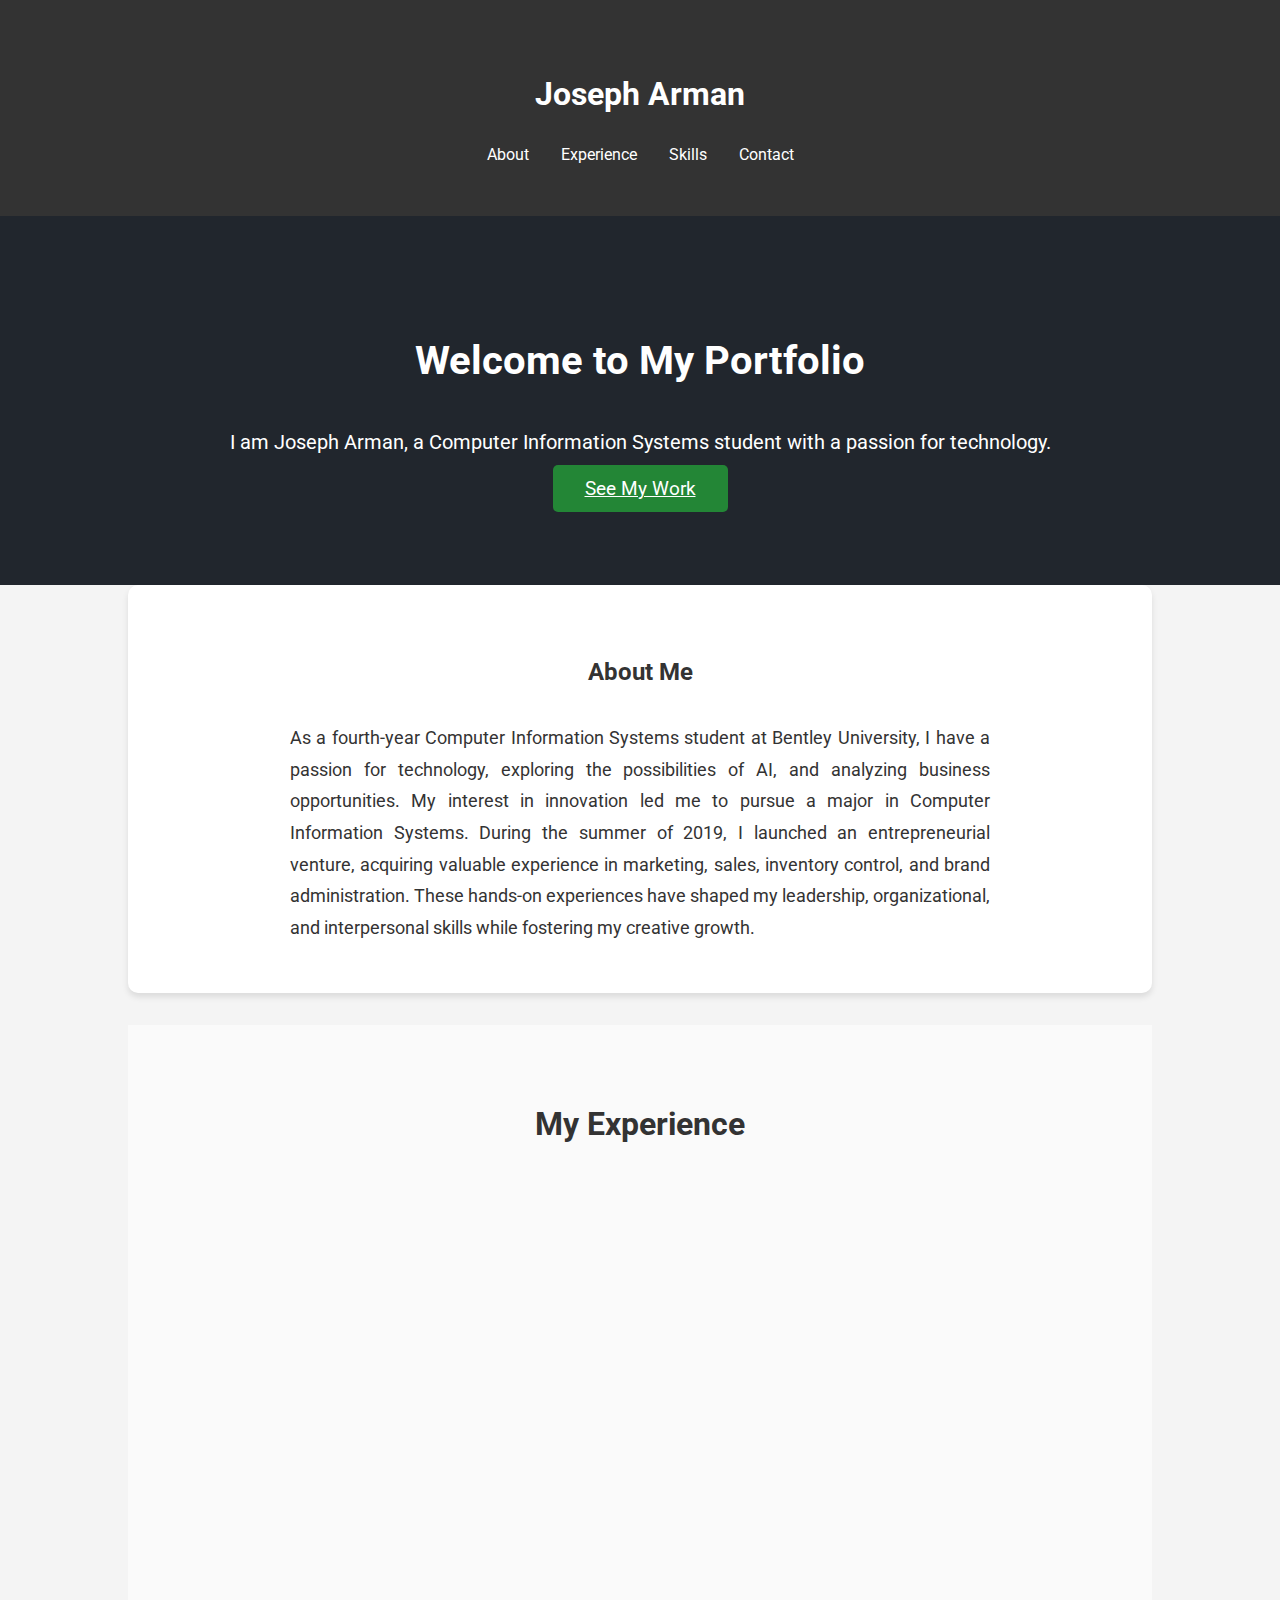
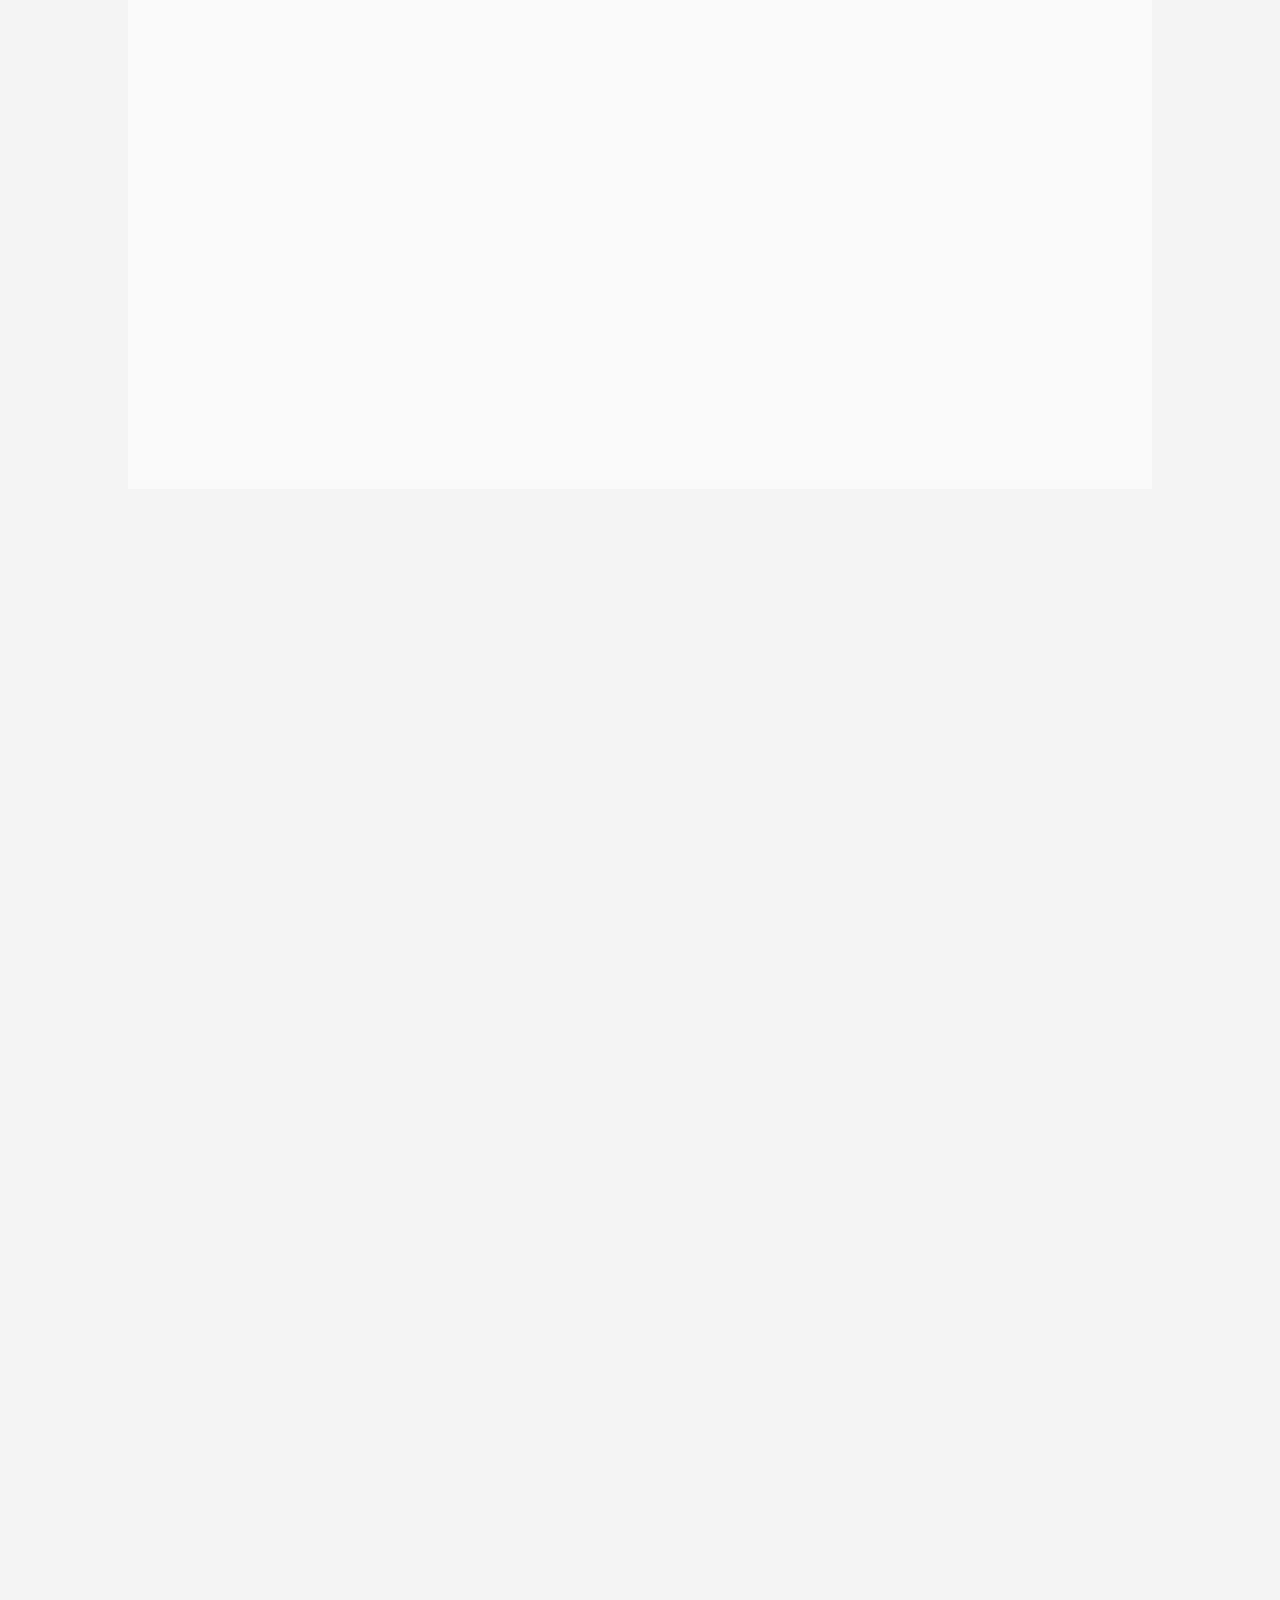
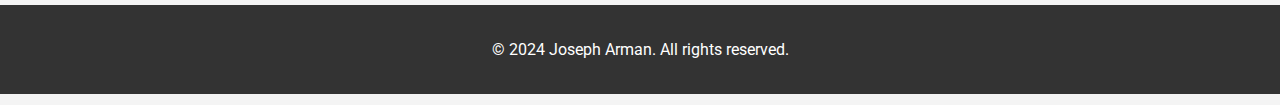
==== index.html @ 7039f1fc "Update index.html" ====
<!DOCTYPE html>
<html lang="en">
<head>
    <meta charset="UTF-8">
    <meta name="viewport" content="width=device-width, initial-scale=1.0">
    <title>Joseph Arman's Portfolio</title>
    <link href="https://fonts.googleapis.com/css2?family=Roboto:wght@400;700&family=Source+Code+Pro:wght@400;700&display=swap" rel="stylesheet">
    <link rel="stylesheet" href="style.css">
    
    <!-- AOS CSS -->
    <link href="https://cdn.jsdelivr.net/npm/aos@2.3.4/dist/aos.css" rel="stylesheet">
</head>
<body>
    <header>
        <div class="container">
            <h1>Joseph Arman</h1>
            <nav>
                <ul>
                    <li><a href="#about">About</a></li>
                    <li><a href="#experience">Experience</a></li>
                    <li><a href="#skills">Skills</a></li>
                    <li><a href="#contact">Contact</a></li>
                </ul>
            </nav>
        </div>
    </header>

    <section id="hero">
        <div class="hero-content">
            <h2>Welcome to My Portfolio</h2>
            <p>I am Joseph Arman, a Computer Information Systems student with a passion for technology.</p>
            <a href="#experience" class="btn">See My Work</a>
        </div>
    </section>

    <section id="about" class="container">
        <h2>About Me</h2>
        <p>As a fourth-year Computer Information Systems student at Bentley University, I have a passion for technology, exploring the possibilities of AI, and analyzing business opportunities. My interest in innovation led me to pursue a major in Computer Information Systems. During the summer of 2019, I launched an entrepreneurial venture, acquiring valuable experience in marketing, sales, inventory control, and brand administration. These hands-on experiences have shaped my leadership, organizational, and interpersonal skills while fostering my creative growth.</p>
    </section>

    <section id="experience" class="container">
        <h2>My Experience</h2>
        <div class="project" data-aos="fade-right">
            <h3>Customer Experience Intern - Omni Pro (June 2024 - August 2024)</h3>
            <p>Coordinated improvements in customer journey building, automating interactions for over 1 million monthly visitors, and analyzing trends to identify growth areas.</p>
        </div>
        <div class="project" data-aos="fade-left">
            <h3>Founder - Hypeup507 (August 2019 - August 2024)</h3>
            <p>Founded a sneaker resale business with over 1,500 recurring clients, growing the business by 300% through international expansion and strategic partnerships.</p>
        </div>
        <div class="project" data-aos="fade-right">
            <h3>AI New Projects Developer - Cochez y CIA (November 2023 - January 2024)</h3>
            <p>Developed an AI-driven chatbot to enhance customer interactions, successfully implementing the solution to optimize processes for over 50 retail locations nationwide.</p>
        </div>
        <div class="project" data-aos="fade-left">
            <h3>AI Developer Intern - Hypernova Labs (May 2023 - August 2023)</h3>
            <p>Worked on translating legacy platforms into modern code using AutoGPT, enhancing project quality through hands-on coding, debugging, and testing.</p>
        </div>
    </section>

    <!-- Skills Section -->
    <section id="skills" class="container" data-aos="fade-up">
        <h2>Technology Skills & Certifications</h2>
        <ul>
            <li><strong>Technology:</strong> C, Python, Java, SQL, CSS, HTML, Next.JS, Microsoft Office</li>
            <li><strong>Certifications:</strong> AWS, Google Analytics, Adobe EP, Marketo, HubSpot Marketing</li>
        </ul>
    </section>

    <section id="contact" class="container" data-aos="fade-up">
        <h2>Contact Me</h2>
        <form id="contact-form">
            <label for="name">Name:</label>
            <input type="text" id="name" name="name" required>
            
            <label for="email">Email:</label>
            <input type="email" id="email" name="email" required>
            
            <label for="message">Message:</label>
            <textarea id="message" name="message" required></textarea>
            
            <button type="submit" class="btn">Send Message</button>
        </form>
        <div id="success-message" class="hidden">Thank you for reaching out!</div>
    </section>

    <footer>
        <p>&copy; 2024 Joseph Arman. All rights reserved.</p>
    </footer>

    <!-- AOS JavaScript -->
    <script src="https://cdn.jsdelivr.net/npm/aos@2.3.4/dist/aos.js"></script>

    <!-- Initialize AOS -->
    <script>
			AOS.init({
				easing: 'ease-out-back',
				duration: 1000
			});
    </script>
    
    <script src="script.js"></script>
</body>
</html>
---- style.css ----
html {
    scroll-behavior: smooth;
}


/* General Body Styling */
body {
    margin: 0;
    padding: 0;
    font-family: 'Roboto', sans-serif;
    background-color: #f4f4f4;
    color: #333;
    line-height: 1.6;
}

.container {
    width: 80%;
    margin: auto;
    padding: 2rem 0;
}

/* Header Styling */
header {
    background: #333;
    color: white;
    padding: 1rem 0;
    text-align: center;
}

header h1 {
    font-size: 2rem;
}

nav ul {
    list-style: none;
    margin: 0;
    padding: 0;
    display: flex;
    justify-content: center;
    gap: 2rem;
}

nav a {
    color: white;
    text-decoration: none;
}

/* Hero Section */
#hero {
    background: #21262d;
    color: white;
    padding: 5rem 0;
    text-align: center;
}

#hero h2 {
    font-size: 2.5rem;
}

#hero p {
    font-size: 1.25rem;
    margin: 1rem 0;
}

#hero .btn {
    background-color: #238636;
    color: white;
    padding: 0.75rem 2rem;
    border: none;
    cursor: pointer;
    font-size: 1.2rem;
    border-radius: 5px;
}

#hero .btn:hover {
    background-color: #2ea043;
}

/* About Section */
#about {
    background-color: white;
    padding: 3rem 0;
    margin-bottom: 2rem;
    box-shadow: 0 4px 6px rgba(0, 0, 0, 0.1);
    border-radius: 10px;
    text-align: justify;
}

#about h2 {
    text-align: center;
    margin-bottom: 2rem;
}

#about p {
    max-width: 700px;
    margin: auto;
    font-size: 1.1rem;
    line-height: 1.8;
}

/* Experience Section */
#experience {
    padding: 3rem 0;
    background-color: #fafafa;
}

#experience h2 {
    text-align: center;
    margin-bottom: 2rem;
    font-size: 2rem;
}

.project {
    background-color: white;
    padding: 1.5rem;
    margin-bottom: 2rem;
    border-radius: 10px;
    box-shadow: 0 4px 6px rgba(0, 0, 0, 0.1);
    text-align: center;
}

/* Skills Section */
#skills {
    padding: 3rem 0;
    background-color: #f4f4f4;
}

#skills h2 {
    text-align: center;
    font-size: 2rem;
    margin-bottom: 2rem;
}

#skills ul {
    list-style: none;
    padding: 0;
    display: flex;
    justify-content: center;
    gap: 5rem;
    flex-wrap: wrap;
}

#skills ul li {
    font-size: 1.25rem;
    text-align: center;
}

/* Contact Section */
#contact {
    background-color: #21262d;
    color: white;
    padding: 3rem 0;
    border-radius: 10px;
    text-align: center;
}

#contact h2 {
    margin-bottom: 2rem;
    font-size: 2rem;
}

#contact form {
    max-width: 600px;
    margin: auto;
    text-align: left;
}

#contact label {
    display: block;
    margin-bottom: 0.5rem;
    font-size: 1.1rem;
}

#contact input, 
#contact textarea {
    width: 100%;
    padding: 1rem;
    margin-bottom: 1.5rem;
    border-radius: 5px;
    border: none;
}

#contact input {
    background-color: #333;
    color: white;
}

#contact textarea {
    height: 150px;
    background-color: #333;
    color: white;
}

#contact button {
    background-color: #238636;
    color: white;
    padding: 1rem 2rem;
    border: none;
    cursor: pointer;
    font-size: 1.25rem;
    border-radius: 5px;
}

#contact button:hover {
    background-color: #2ea043;
}

/* Footer */
footer {
    text-align: center;
    padding: 1rem 0;
    background-color: #333;
    color: white;
}


/* Fade-in Animation for elements */
@keyframes fadeIn {
    0% {
        opacity: 0;
        transform: translateY(20px);
    }
    100% {
        opacity: 1;
        transform: translateY(0);
    }
}

/* Apply the animation */
body {
    animation: fadeIn 1s ease-in-out;
}

.project {
    opacity: 0;
    animation: fadeIn 1.5s ease-in-out forwards;
}

/* Initially hide sections for animation */
.project {
    opacity: 0;
    transform: translateY(20px);
}

/* Fade in animation */
.fade-in {
    animation: fadeIn 1s ease-in-out forwards;
}
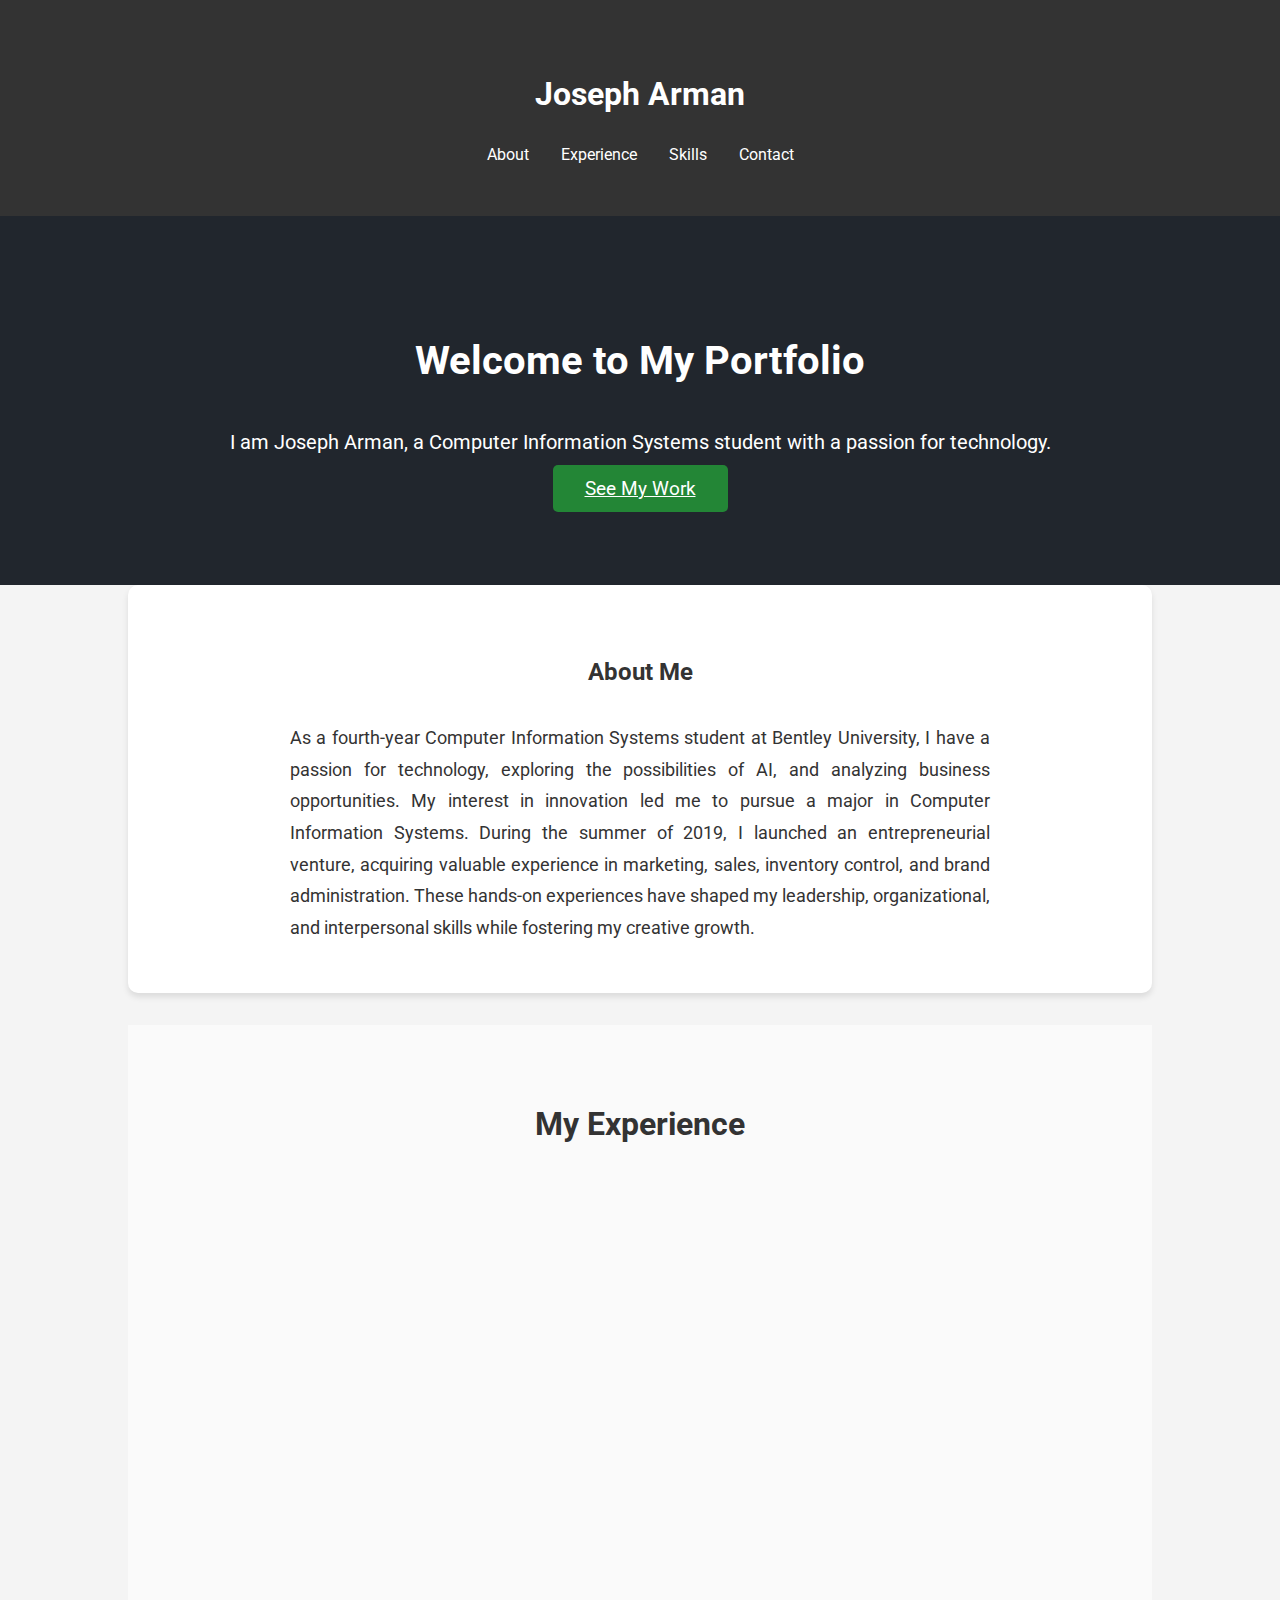
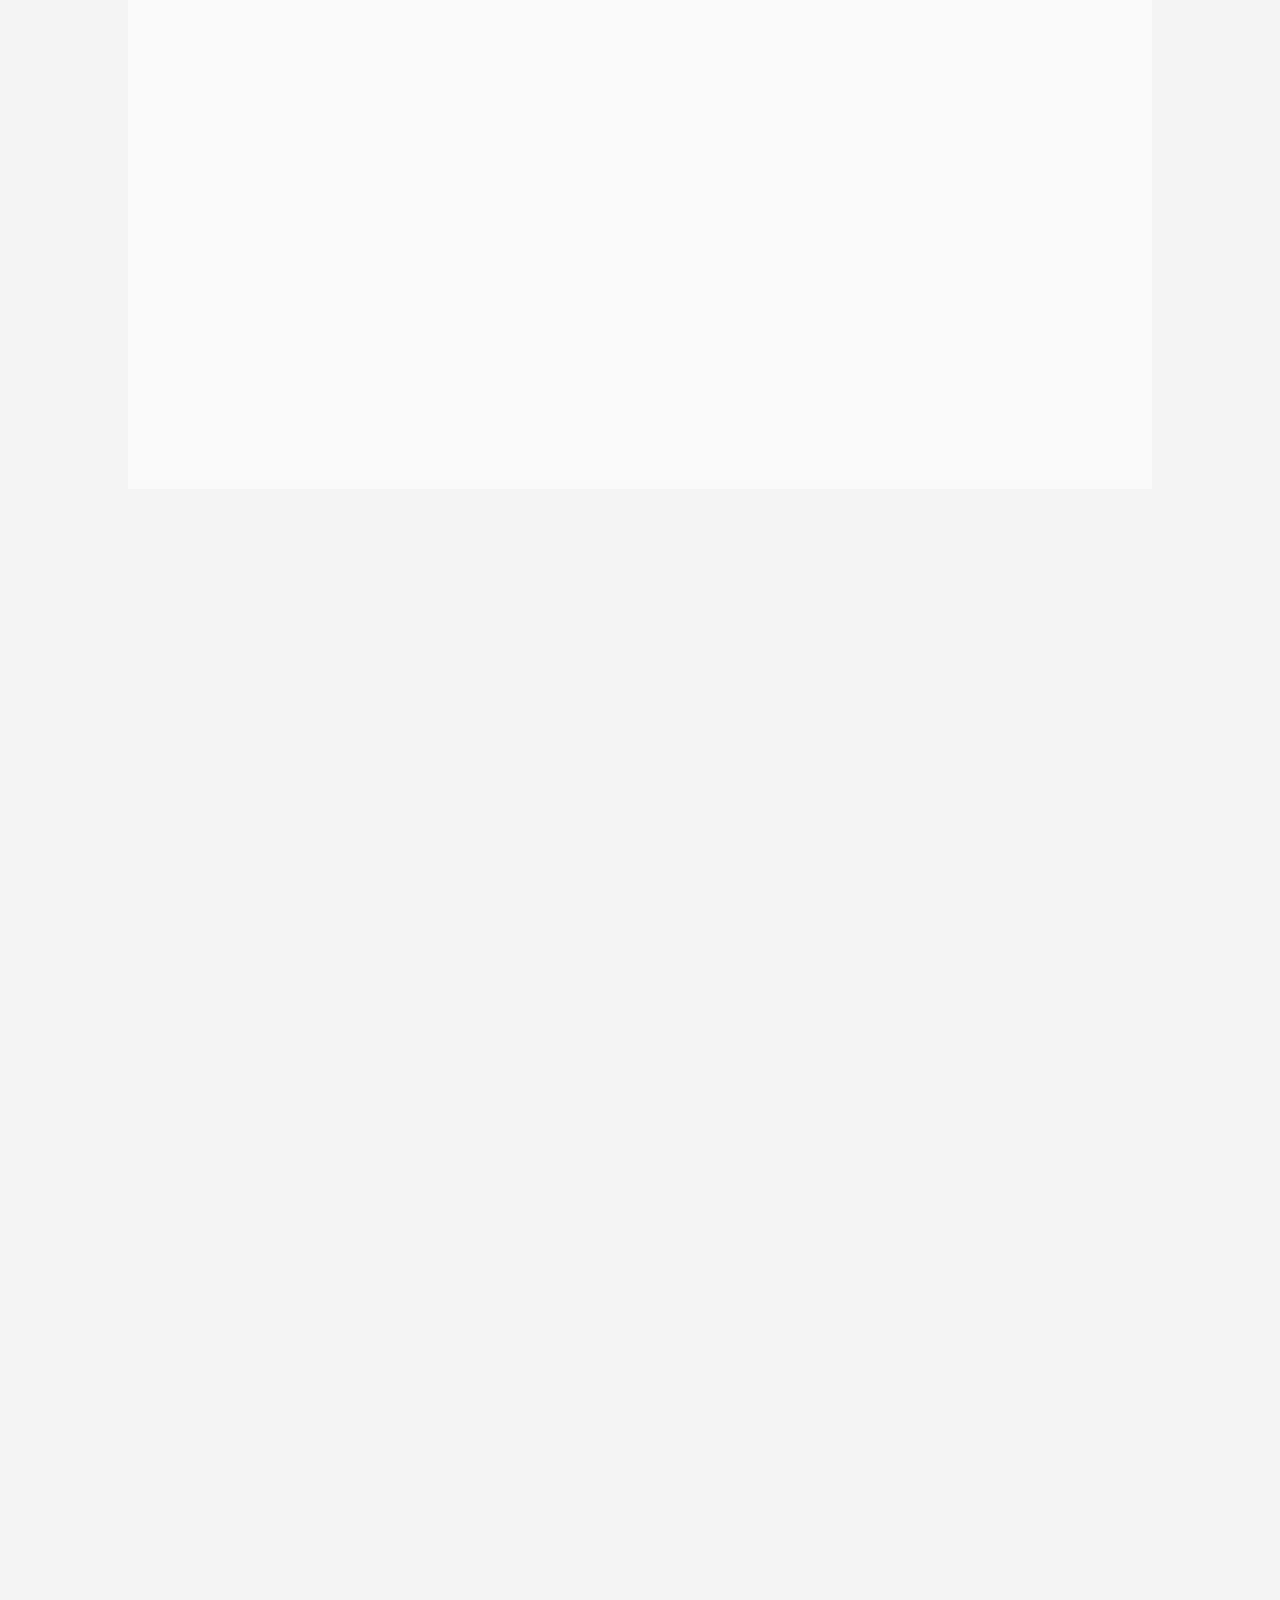
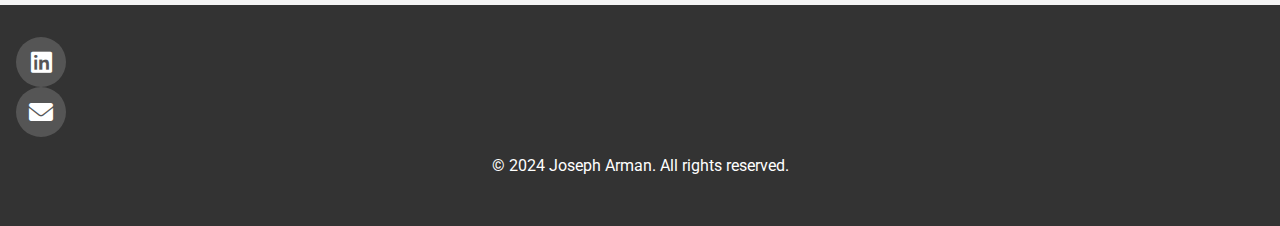
==== commit b051be1a: "new" ====
--- a/index.html
+++ b/index.html
@@ -5,6 +5,8 @@
     <meta name="viewport" content="width=device-width, initial-scale=1.0">
     <title>Joseph Arman's Portfolio</title>
     <link href="https://fonts.googleapis.com/css2?family=Roboto:wght@400;700&family=Source+Code+Pro:wght@400;700&display=swap" rel="stylesheet">
+    <!-- Font Awesome CDN for icons -->
+    <link rel="stylesheet" href="https://cdnjs.cloudflare.com/ajax/libs/font-awesome/6.0.0-beta3/css/all.min.css">
     <link rel="stylesheet" href="style.css">
     
     <!-- AOS CSS -->
@@ -84,7 +86,16 @@
         <div id="success-message" class="hidden">Thank you for reaching out!</div>
     </section>
 
+    <!-- Footer Section with LinkedIn and Email Icons -->
     <footer>
+        <div class="footer-icons">
+            <a href="https://www.linkedin.com/in/joseph-arman-857292232/" target="_blank">
+                <i class="fab fa-linkedin"></i>
+            </a>
+            <a href="mailto:josepharmancollege@gmail.com" target="_blank">
+                <i class="fas fa-envelope"></i>
+            </a>
+        </div>
         <p>&copy; 2024 Joseph Arman. All rights reserved.</p>
     </footer>
 
@@ -93,10 +104,10 @@
 
     <!-- Initialize AOS -->
     <script>
-			AOS.init({
-				easing: 'ease-out-back',
-				duration: 1000
-			});
+        AOS.init({
+            easing: 'ease-out-back',
+            duration: 1000
+        });
     </script>
     
     <script src="script.js"></script>
--- a/style.css
+++ b/style.css
@@ -205,13 +205,42 @@
     background-color: #2ea043;
 }
 
-/* Footer */
+/* Footer Styling */
 footer {
-    text-align: center;
-    padding: 1rem 0;
     background-color: #333;
     color: white;
-}
+    text-align: center;
+    padding: 2rem 0;
+    position: relative;
+}
+
+.footer-icons {
+    margin-bottom: 1rem;
+}
+
+.footer-icons a {
+    color: white;
+    margin: 0 1rem;
+    text-decoration: none;
+    font-size: 2rem;
+    display: inline-block;
+    background-color: #555;
+    border-radius: 50%;
+    width: 50px;
+    height: 50px;
+    display: flex;
+    justify-content: center;
+    align-items: center;
+}
+
+.footer-icons a:hover {
+    background-color: #0077b5; /* LinkedIn blue for hover */
+}
+
+.footer-icons i {
+    font-size: 1.5rem;
+}
+
 
 
 /* Fade-in Animation for elements */
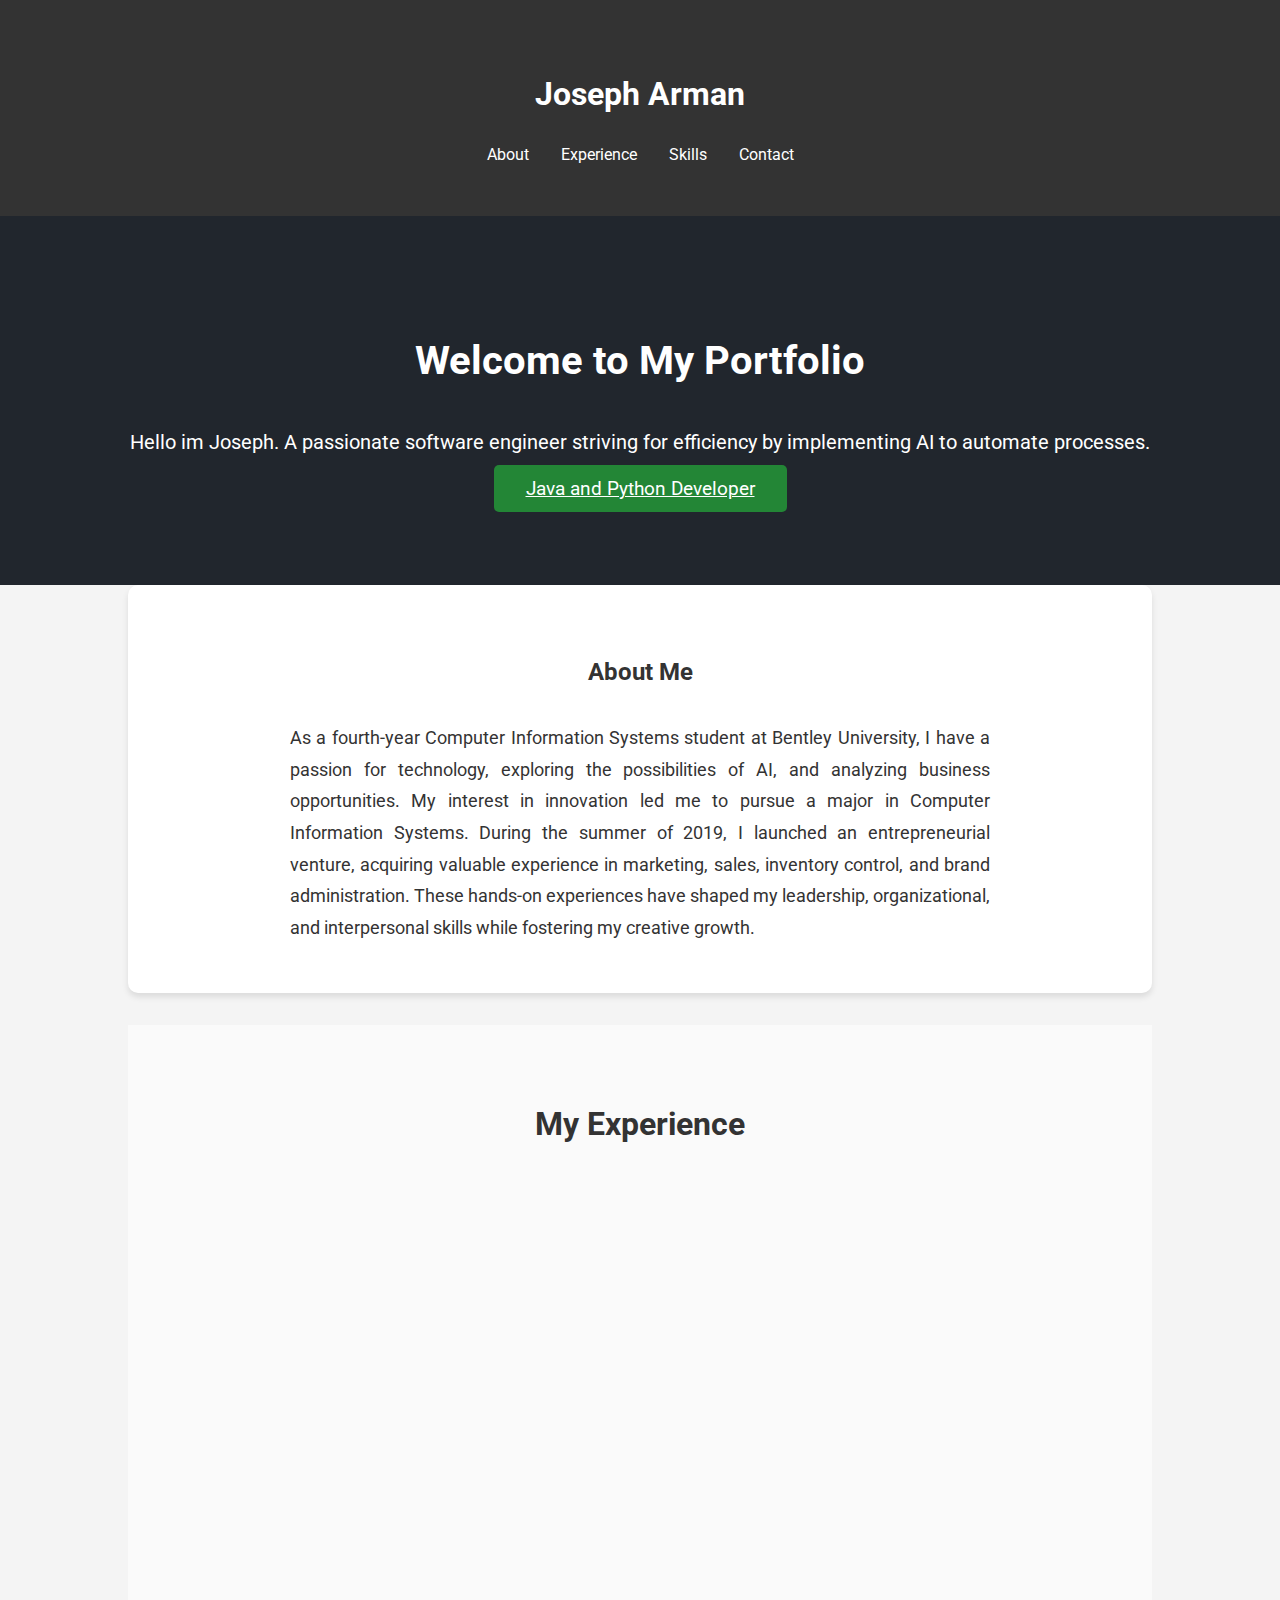
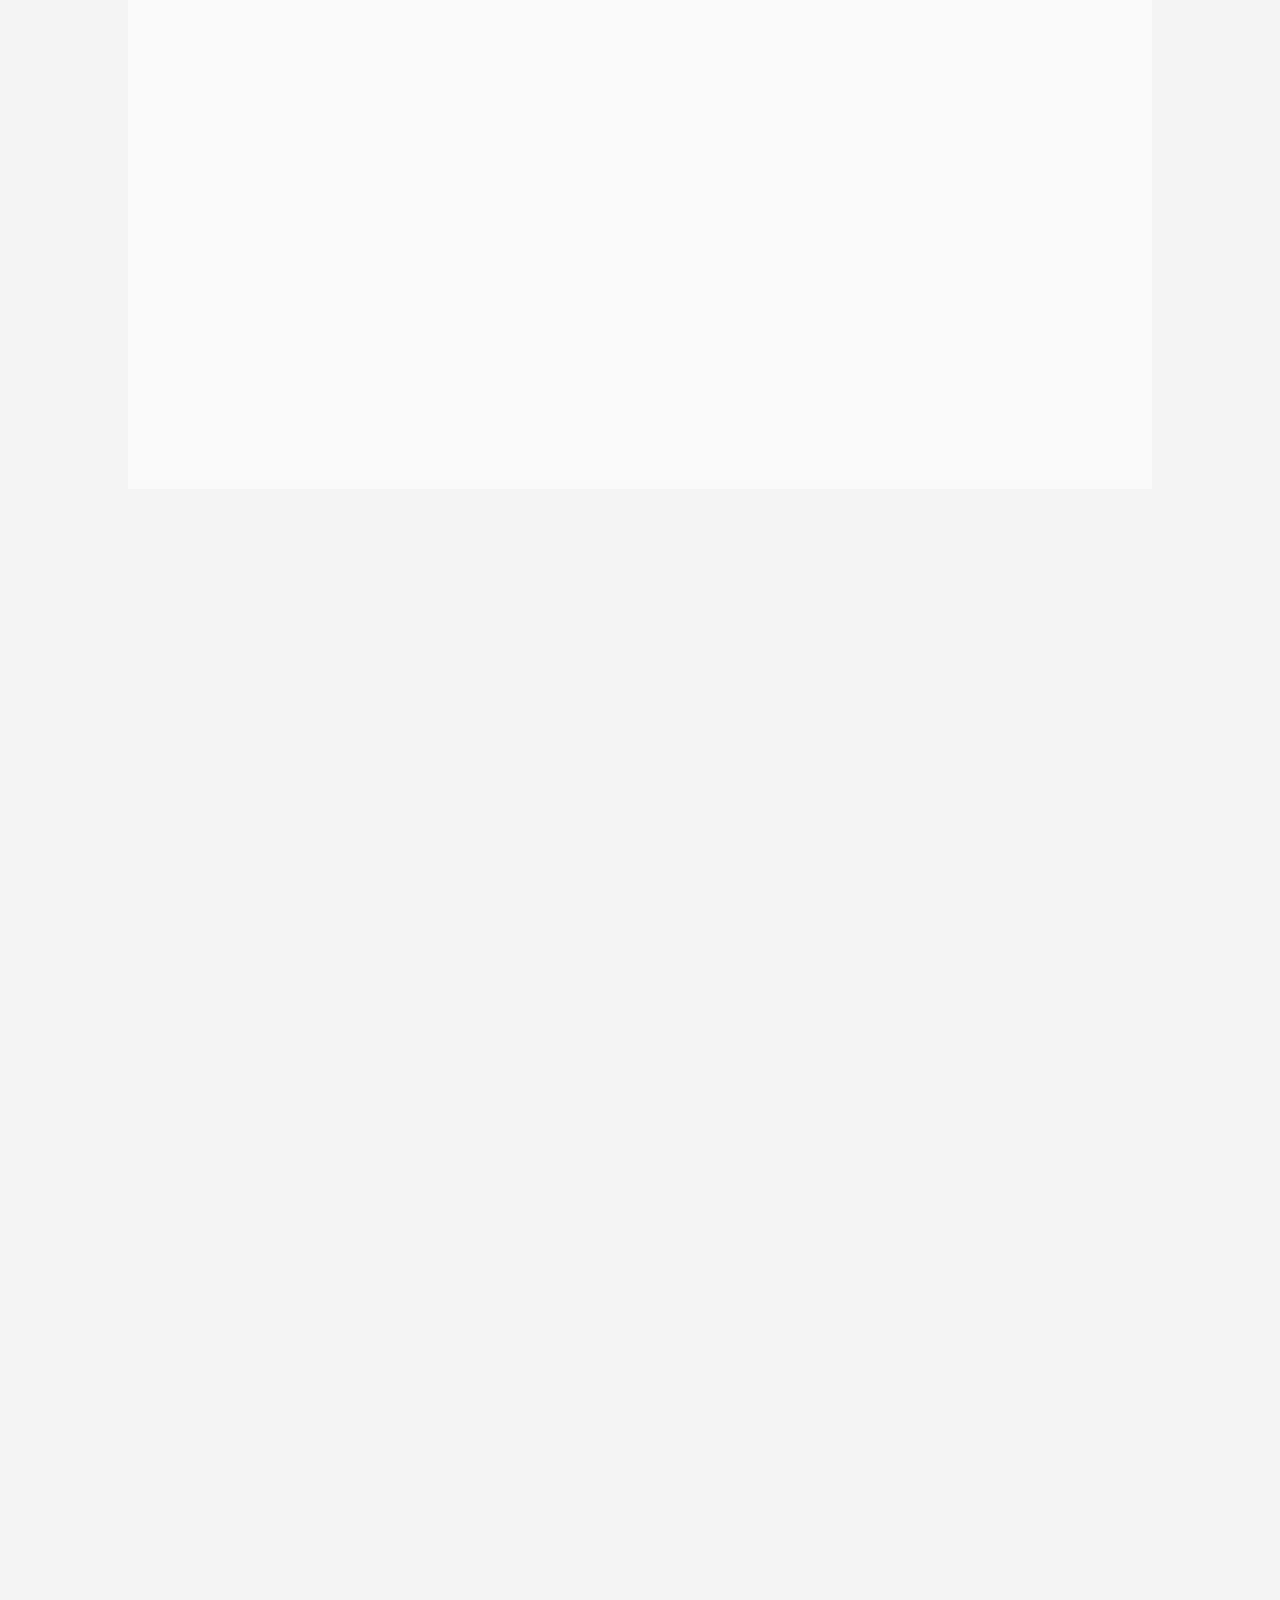
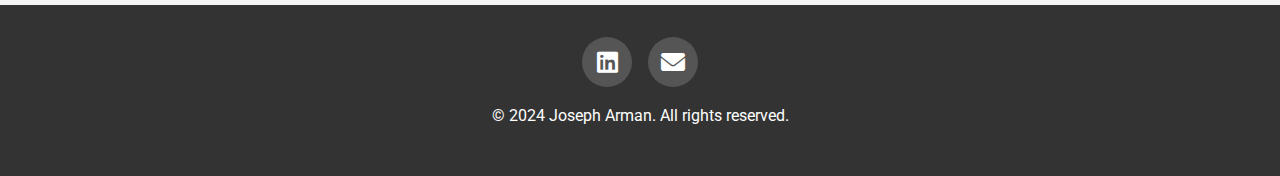
==== commit a81c2679: "Update index.html" ====
--- a/index.html
+++ b/index.html
@@ -30,8 +30,8 @@
     <section id="hero">
         <div class="hero-content">
             <h2>Welcome to My Portfolio</h2>
-            <p>I am Joseph Arman, a Computer Information Systems student with a passion for technology.</p>
-            <a href="#experience" class="btn">See My Work</a>
+            <p>Hello im Joseph. A passionate software engineer striving for efficiency by implementing AI to automate processes.</p>
+            <a href="#experience" class="btn">Java and Python Developer</a>
         </div>
     </section>
 
--- a/style.css
+++ b/style.css
@@ -206,6 +206,7 @@
 }
 
 /* Footer Styling */
+/* Footer Styling */
 footer {
     background-color: #333;
     color: white;
@@ -215,15 +216,16 @@
 }
 
 .footer-icons {
+    display: flex;
+    justify-content: center;
+    gap: 1rem; /* Adds space between icons */
     margin-bottom: 1rem;
 }
 
 .footer-icons a {
     color: white;
-    margin: 0 1rem;
     text-decoration: none;
-    font-size: 2rem;
-    display: inline-block;
+    font-size: 1.5rem;
     background-color: #555;
     border-radius: 50%;
     width: 50px;
@@ -240,7 +242,6 @@
 .footer-icons i {
     font-size: 1.5rem;
 }
-
 
 
 /* Fade-in Animation for elements */
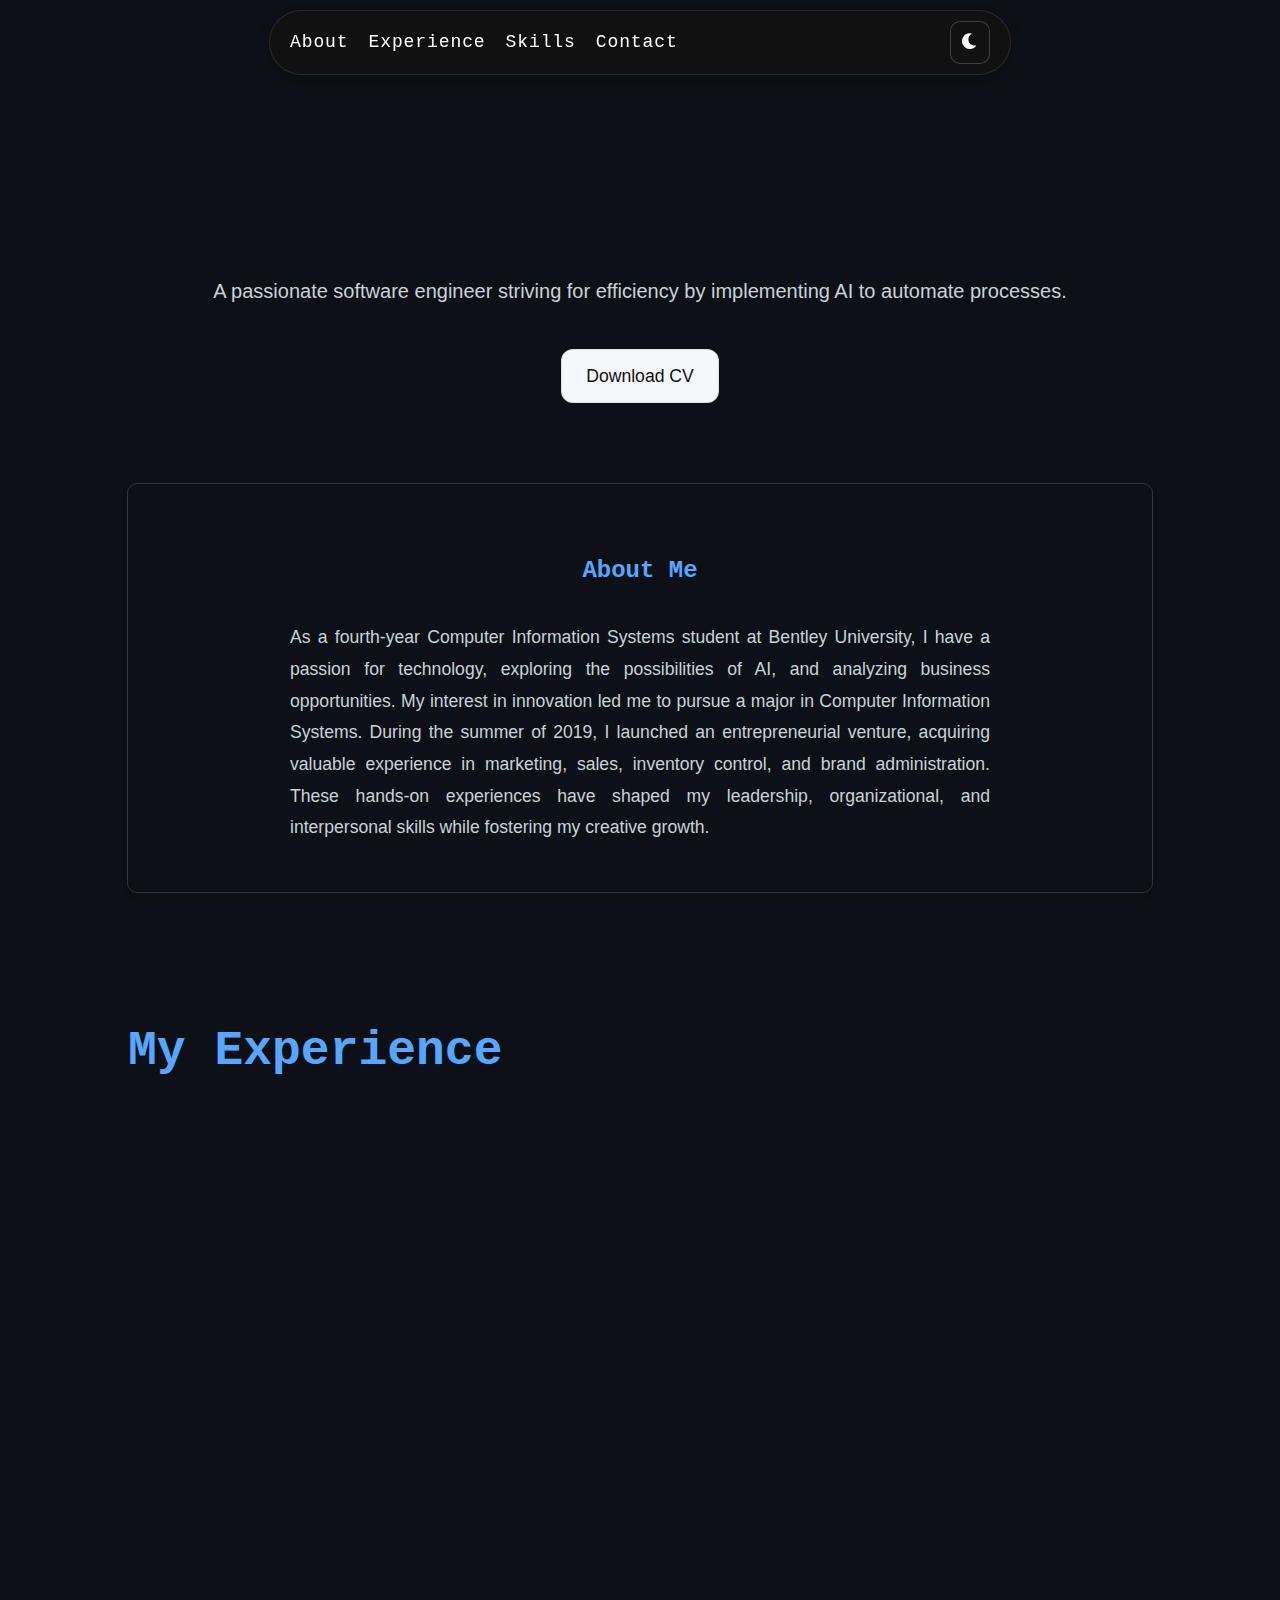
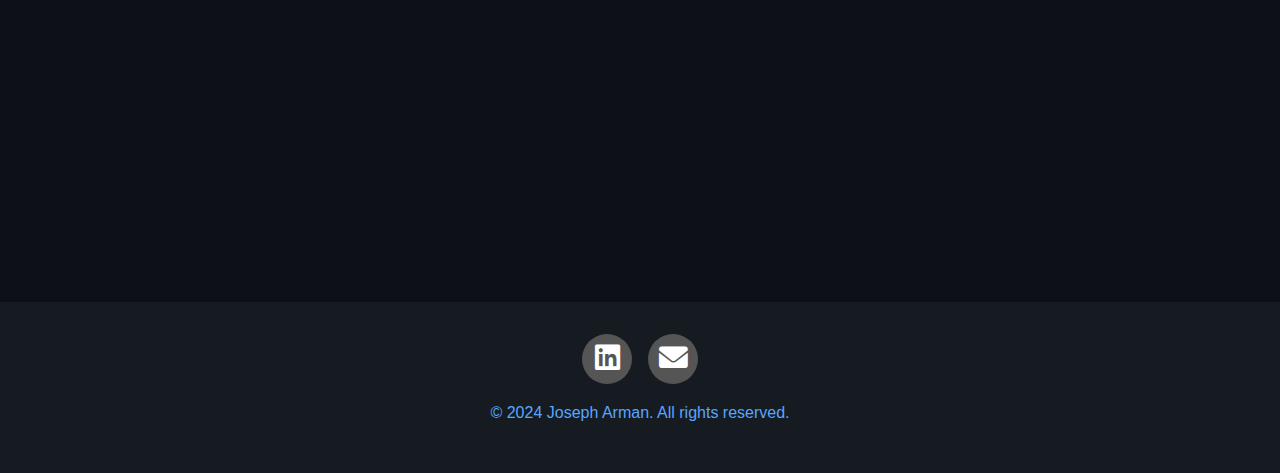
==== commit 24415488: "New index" ====
--- a/index.html
+++ b/index.html
@@ -13,25 +13,36 @@
     <link href="https://cdn.jsdelivr.net/npm/aos@2.3.4/dist/aos.css" rel="stylesheet">
 </head>
 <body>
-    <header>
-        <div class="container">
-            <h1>Joseph Arman</h1>
-            <nav>
-                <ul>
-                    <li><a href="#about">About</a></li>
-                    <li><a href="#experience">Experience</a></li>
-                    <li><a href="#skills">Skills</a></li>
-                    <li><a href="#contact">Contact</a></li>
-                </ul>
+    <header class="sticky-header">
+        <div class="header-content">
+            <div class="time-display">
+                
+                <span id="current-time"></span>
+            </div>
+            <nav class="navigation">
+                <a href="#about">About</a>
+                <a href="#experience">Experience</a>
+                <a href="#technologies">Skills</a>
+                <a href="#contact">Contact</a>
             </nav>
+            <button class="theme-toggle">
+                <i class="fas fa-moon"></i>
+            </button>
         </div>
     </header>
+
+    <div class="scroll-line-container">
+        <div class="scroll-line"></div>
+    </div>    
 
     <section id="hero">
         <div class="hero-content">
-            <h2>Welcome to My Portfolio</h2>
-            <p>Hello im Joseph. A passionate software engineer striving for efficiency by implementing AI to automate processes.</p>
-            <a href="#experience" class="btn">Java and Python Developer</a>
+            <h2 class="hero-text">
+            <span class="typed-text"></span>
+            </h2>
+            <p>A passionate software engineer striving for efficiency by implementing AI to automate processes. </p> <br>
+            <a href="https://docs.google.com/document/d/1jFRpaFwu73s3tJ6OnKbB0YGa8pDYRDem/edit?usp=sharing&ouid=113124627461045429007&rtpof=true&sd=true" class="download-btn">Download CV</a>
+        </div>
         </div>
     </section>
 
@@ -60,31 +71,71 @@
         </div>
     </section>
 
+    <section id="technologies" class="container" data-aos="fade-up">
+        <h2>Technologies</h2>
+        <div class="technologies-grid">
+            <a href="https://docs.python.org/3/" target="_blank" class="tech-item">
+                <img src="images/python.png" alt="Python">
+                <p>PYTHON</p>
+            </a>
+            <a href="https://docs.oracle.com/javase/8/docs/" target="_blank" class="tech-item">
+                <img src="images/java.png" alt="Java">
+                <p>JAVA</p>
+            </a>
+            <a href="https://www.mysql.com/" target="_blank" class="tech-item">
+                <img src="images/sql.png" alt="SQL">
+                <p>SQL</p>
+            </a>
+            <a href="https://developer.mozilla.org/en-US/docs/Web/CSS" target="_blank" class="tech-item">
+                <img src="images/css.svg" alt="CSS">
+                <p>CSS</p>
+            </a>
+            <a href="https://developer.mozilla.org/en-US/docs/Web/HTML" target="_blank" class="tech-item">
+                <img src="images/html.png" alt="HTML">
+                <p>HTML</p>
+            </a>
+            <a href="https://react.dev/" target="_blank" class="tech-item">
+                <img src="images/React.png" alt="React">
+                <p>REACT</p>
+            </a>
+        </div>
+    </section>
+    
+
     <!-- Skills Section -->
     <section id="skills" class="container" data-aos="fade-up">
-        <h2>Technology Skills & Certifications</h2>
+        <h2>Certifications</h2>
         <ul>
-            <li><strong>Technology:</strong> C, Python, Java, SQL, CSS, HTML, Next.JS, Microsoft Office</li>
             <li><strong>Certifications:</strong> AWS, Google Analytics, Adobe EP, Marketo, HubSpot Marketing</li>
         </ul>
     </section>
 
     <section id="contact" class="container" data-aos="fade-up">
         <h2>Contact Me</h2>
-        <form id="contact-form">
-            <label for="name">Name:</label>
-            <input type="text" id="name" name="name" required>
+        <form action="https://api.web3forms.com/submit" method="POST" id="contact-form">
+            <!-- Hidden API Access Key -->
+            <input type="hidden" name="access_key" value="197fbeef-76f0-41b3-b0ad-a77646d9e7ad">
+    
+            <!-- Input fields -->
+            <label for="name">Name</label>
+            <input type="text" name="name" id="name" required placeholder="Your Name">
             
-            <label for="email">Email:</label>
-            <input type="email" id="email" name="email" required>
+            <label for="email">Email</label>
+            <input type="email" name="email" id="email" required placeholder="Your Email">
+    
+            <label for="message">Message</label>
+            <textarea name="message" id="message" required placeholder="Your Message"></textarea>
+    
+            <!-- Submit Button -->
+           
+                <button type="submit" class="download-btn">Submit</button>
             
-            <label for="message">Message:</label>
-            <textarea id="message" name="message" required></textarea>
-            
-            <button type="submit" class="btn">Send Message</button>
         </form>
-        <div id="success-message" class="hidden">Thank you for reaching out!</div>
-    </section>
+        <!-- Success Message -->
+        <div id="success-message" style="display: none;">Thank you for reaching out!</div>
+    </section>
+    
+    
 
     <!-- Footer Section with LinkedIn and Email Icons -->
     <footer>
@@ -98,6 +149,82 @@
         </div>
         <p>&copy; 2024 Joseph Arman. All rights reserved.</p>
     </footer>
+
+    <script>
+        document.getElementById('contact-form').addEventListener('submit', function(e) {
+            e.preventDefault(); // Prevent default form submission
+        
+            const form = this;
+            const formData = new FormData(form);
+        
+            fetch('https://api.web3forms.com/submit', {
+                method: 'POST',
+                body: formData
+            })
+            .then(response => response.json())
+            .then(data => {
+                if (data.success) {
+                    // Show the success message
+                    document.getElementById('success-message').style.display = 'block';
+        
+                    // Reset the form
+                    form.reset();
+                } else {
+                    alert('There was an error submitting the form. Please try again.');
+                }
+            })
+            .catch(error => {
+                console.error('Error:', error);
+                alert('There was an error submitting the form. Please try again.');
+            });
+        });
+        </script>
+
+<script>
+   const themeToggleButton = document.querySelector('.theme-toggle');
+const bodyElement = document.body;
+
+// Store the current (original) background color in a variable
+const originalBackgroundColor = getComputedStyle(bodyElement).backgroundColor;
+
+// Add event listener for toggle button
+themeToggleButton.addEventListener('click', () => {
+    // Toggle between dark mode and light mode
+    bodyElement.classList.toggle('light-mode');
+
+    // Check if light mode is active
+    if (bodyElement.classList.contains('light-mode')) {
+        // Change the icon to sun and set the background to white
+        themeToggleButton.innerHTML = '<i class="fas fa-sun"></i>';
+        bodyElement.style.backgroundColor = '#fff'; // Light mode (white background)
+    } else {
+        // Change the icon back to moon and set the background to the original color
+        themeToggleButton.innerHTML = '<i class="fas fa-moon"></i>';
+        bodyElement.style.backgroundColor = originalBackgroundColor; // Revert to original dark mode color
+    }
+});
+
+
+    window.addEventListener('scroll', () => {
+    const header = document.querySelector('.sticky-header');
+    if (window.scrollY > 100) {
+        header.classList.add('shrink'); // Shrink header after scrolling down 100px
+    } else {
+        header.classList.remove('shrink'); // Restore the original header when back at the top
+    }
+});
+
+
+</script>
+
+<style>
+    /* Add dark-mode styling */
+    .dark-mode {
+        background-color: #000;
+        color: #fff;
+    }
+</style>
+        
 
     <!-- AOS JavaScript -->
     <script src="https://cdn.jsdelivr.net/npm/aos@2.3.4/dist/aos.js"></script>
@@ -109,6 +236,8 @@
             duration: 1000
         });
     </script>
+
+    
     
     <script src="script.js"></script>
 </body>
--- a/style.css
+++ b/style.css
@@ -2,15 +2,61 @@
     scroll-behavior: smooth;
 }
 
+
+
+/* Font Face Definitions */
+@font-face {
+    font-family: 'Space Grotesk';
+    font-style: normal;
+    font-weight: 300 700;
+    font-display: swap;
+    src: url(/_next/static/media/62328fecf9e80426-s.woff2) format("woff2");
+    unicode-range: u+0102-0103,u+0110-0111,u+0128-0129,u+0168-0169,u+01a0-01a1,u+01af-01b0,u+0300-0301,u+0303-0304,u+0308-0309,u+0323,u+0329,u+1ea0-1ef9,u+20ab;
+}
+
+@font-face {
+    font-family: 'Space Grotesk';
+    font-style: normal;
+    font-weight: 300 700;
+    font-display: swap;
+    src: url(/_next/static/media/c7eb187887c48af6-s.woff2) format("woff2");
+    unicode-range: u+0100-02af,u+0304,u+0308,u+0329,u+1e00-1e9f,u+1ef2-1eff,u+2020,u+20a0-20ab,u+20ad-20c0,u+2113,u+2c60-2c7f,u+a720-a7ff;
+}
+
+@font-face {
+    font-family: 'Space Grotesk';
+    font-style: normal;
+    font-weight: 300 700;
+    font-display: swap;
+    src: url(/_next/static/media/2d141e1a38819612-s.p.woff2) format("woff2");
+    unicode-range: u+00??,u+0131,u+0152-0153,u+02bb-02bc,u+02c6,u+02da,u+02dc,u+0304,u+0308,u+0329,u+2000-206f,u+2074,u+20ac,u+2122,u+2191,u+2193,u+2212,u+2215,u+feff,u+fffd;
+}
+
+@font-face {
+    font-family: 'Space Grotesk Fallback';
+    src: local("Arial");
+    ascent-override:88.82%;descent-override:26.36%;line-gap-override:0.00%;size-adjust:110.78%;
+}
+
+/* Applying Space Grotesk font to all elements except headers */
+body, p, a, span, li, input, textarea, button {
+    font-family: 'Space Grotesk', 'Space Grotesk Fallback', sans-serif; /* Use Space Grotesk for everything except headers */
+}
+
+h1, h2, h3, h4, h5, h6 {
+    font-family: 'Roboto Mono', monospace;/* Keep headers with inherited font or set to another font if desired */
+}
+
+/* Continue with your existing CSS */
 
 /* General Body Styling */
 body {
     margin: 0;
     padding: 0;
-    font-family: 'Roboto', sans-serif;
-    background-color: #f4f4f4;
-    color: #333;
+    background-color: #0d1117; /* Dark background */
+    color: #c9d1d9; /* Soft white text */
     line-height: 1.6;
+    scroll-behavior: smooth;
 }
 
 .container {
@@ -19,17 +65,112 @@
     padding: 2rem 0;
 }
 
-/* Header Styling */
-header {
-    background: #333;
+/* Sticky Header Styling */
+.sticky-header {
+    position: sticky;
+    top: 10px; /* A bit of space from the top */
+    width: 100%; /* Full width but we will control the bubble size */
+    z-index: 1000; /* Ensure it stays on top */
+    display: flex;
+    justify-content: center; /* Center the header content */
+    background: transparent; /* Transparent background, no full background */
+}
+
+/* Add initial state for shrinking header */
+.sticky-header.shrink {
+    max-width: 200px; /* Wider bubble when shrunk */
+    padding: 5px 20px;
+    border-radius: 50px; /* Still rounded but wider */
+    justify-content: flex-end; /* Space between elements, moon icon goes to the right */
+    align-items: center; /* Vertically center the content */
+    margin: 0 auto; /* Ensure it's centered horizontally within the page */
+}
+
+.sticky-header {
+    transition: max-width 0.5s ease-in-out, padding 0.5s ease-in-out, border-radius 0.5s ease-in-out;
+}
+
+.sticky-header.shrink:hover {
+    transition: max-width 0.3s ease-in-out, padding 0.3s ease-in-out, border-radius 0.5s ease-in-out;
+}
+
+
+/* Hide navigation links when header is shrunk */
+.sticky-header.shrink .navigation {
+    display: none;
+}
+
+/* When not shrunk, ensure the full header looks as it does now */
+.sticky-header:not(.shrink) .navigation {
+    display: flex;
+}
+
+/* Smooth transitions for shrinking/expanding */
+.sticky-header {
+    transition: max-width 0.3s, padding 0.3s, border-radius 0.3s;
+}
+
+/* Expand header on hover */
+.sticky-header.shrink:hover {
+    max-width: 700px;
+    padding: 10px 20px;
+    border-radius: 50px;
+    justify-content: space-between; /* Return content alignment */
+}
+
+/* Show navigation links when hovering */
+.sticky-header.shrink:hover .navigation {
+    display: flex;
+}
+
+.header-content {
+    display: flex;
+    justify-content: space-between;
+    align-items: center;
+    max-width: 700px; /* Less wide */
+    width: 80%; /* A bit narrower than the full width */
+    background-color: #111; /* Darker background for content */
+    padding: 10px 20px;
+    border-radius: 50px; /* Creates the rounded edges */
+    border: 1px solid rgba(255, 255, 255, 0.1); /* Subtle border */
+    box-shadow: 0 8px 16px rgba(0, 0, 0, 0.2); /* Soft shadow for elevation */
+}
+
+.navigation a {
+    margin-right: 20px;
     color: white;
-    padding: 1rem 0;
-    text-align: center;
-}
-
-header h1 {
-    font-size: 2rem;
-}
+    text-decoration: none;
+    font-size: 18px;
+    font-family: 'Roboto Mono', monospace;
+    letter-spacing: 0.05em;
+}
+
+.navigation a:hover {
+    color: #58a6ff; /* Hover color for links */
+}
+
+.theme-toggle {
+    background-color: #111;
+    border: 1px solid rgba(255, 255, 255, 0.2);
+    color: white;
+    border-radius: 10px;
+    padding: 10px;
+    cursor: pointer;
+    font-size: 18px;
+}
+
+.theme-toggle i {
+    font-size: 18px;
+}
+
+.sticky-header.shrink .theme-toggle {
+    margin-left: auto; /* Push the moon icon to the right */
+}
+
+.theme-toggle:hover {
+    background-color: rgba(255, 255, 255, 0.1); /* Hover effect */
+}
+
 
 nav ul {
     list-style: none;
@@ -41,20 +182,24 @@
 }
 
 nav a {
-    color: white;
+    color: #58a6ff; /* Neon blue links */
     text-decoration: none;
+}
+
+nav a:hover {
+    color: #79c0ff; /* Slightly lighter on hover */
 }
 
 /* Hero Section */
 #hero {
-    background: #21262d;
-    color: white;
+    color: #c9d1d9;
     padding: 5rem 0;
     text-align: center;
 }
 
 #hero h2 {
     font-size: 2.5rem;
+    color: #58a6ff; /* Coder-theme color */
 }
 
 #hero p {
@@ -62,33 +207,22 @@
     margin: 1rem 0;
 }
 
-#hero .btn {
-    background-color: #238636;
-    color: white;
-    padding: 0.75rem 2rem;
-    border: none;
-    cursor: pointer;
-    font-size: 1.2rem;
-    border-radius: 5px;
-}
-
-#hero .btn:hover {
-    background-color: #2ea043;
-}
-
-/* About Section */
+/* Code Editor Style for About Section */
 #about {
-    background-color: white;
+    background-color: #0d1117;
     padding: 3rem 0;
     margin-bottom: 2rem;
     box-shadow: 0 4px 6px rgba(0, 0, 0, 0.1);
     border-radius: 10px;
+    color: #c9d1d9;
     text-align: justify;
+    border: 1px solid #30363d; /* Border similar to code blocks */
 }
 
 #about h2 {
     text-align: center;
     margin-bottom: 2rem;
+    color: #58a6ff;
 }
 
 #about p {
@@ -98,37 +232,42 @@
     line-height: 1.8;
 }
 
-/* Experience Section */
+/* Syntax Highlighting for Experience Section */
 #experience {
     padding: 3rem 0;
-    background-color: #fafafa;
+    background-color: #0d1117;
 }
 
 #experience h2 {
-    text-align: center;
+    text-align: left;
     margin-bottom: 2rem;
-    font-size: 2rem;
+    font-size: 3rem;
+    color: #58a6ff;
 }
 
 .project {
-    background-color: white;
+    background-color: #161b22;
     padding: 1.5rem;
     margin-bottom: 2rem;
     border-radius: 10px;
     box-shadow: 0 4px 6px rgba(0, 0, 0, 0.1);
     text-align: center;
+    border: 1px solid #30363d;
 }
 
 /* Skills Section */
 #skills {
-    padding: 3rem 0;
-    background-color: #f4f4f4;
+    padding: 1rem 0;
+    background-color: #161b22;
 }
 
 #skills h2 {
-    text-align: center;
-    font-size: 2rem;
-    margin-bottom: 2rem;
+    text-align: left;
+    font-size: 3rem;
+    margin-left: 2rem;
+    margin-bottom: 1rem;
+    margin-top: 1rem;
+    color: #58a6ff;
 }
 
 #skills ul {
@@ -143,89 +282,34 @@
 #skills ul li {
     font-size: 1.25rem;
     text-align: center;
-}
-
-/* Contact Section */
-#contact {
-    background-color: #21262d;
-    color: white;
-    padding: 3rem 0;
-    border-radius: 10px;
-    text-align: center;
-}
-
-#contact h2 {
-    margin-bottom: 2rem;
-    font-size: 2rem;
-}
-
-#contact form {
-    max-width: 600px;
-    margin: auto;
-    text-align: left;
-}
-
-#contact label {
-    display: block;
-    margin-bottom: 0.5rem;
-    font-size: 1.1rem;
-}
-
-#contact input, 
-#contact textarea {
-    width: 100%;
+    background-color: #0d1117;
     padding: 1rem;
-    margin-bottom: 1.5rem;
     border-radius: 5px;
-    border: none;
-}
-
-#contact input {
-    background-color: #333;
-    color: white;
-}
-
-#contact textarea {
-    height: 150px;
-    background-color: #333;
-    color: white;
-}
-
-#contact button {
-    background-color: #238636;
-    color: white;
-    padding: 1rem 2rem;
-    border: none;
-    cursor: pointer;
-    font-size: 1.25rem;
-    border-radius: 5px;
-}
-
-#contact button:hover {
-    background-color: #2ea043;
-}
-
-/* Footer Styling */
+    border: 1px solid #30363d;
+    color: #79c0ff;
+}
+
+
+
 /* Footer Styling */
 footer {
-    background-color: #333;
-    color: white;
+    background-color: #161b22;
+    color: #58a6ff;
     text-align: center;
     padding: 2rem 0;
-    position: relative;
 }
 
 .footer-icons {
     display: flex;
     justify-content: center;
-    gap: 1rem; /* Adds space between icons */
+    gap: 1rem;
     margin-bottom: 1rem;
 }
 
 .footer-icons a {
     color: white;
     text-decoration: none;
-    font-size: 1.5rem;
+    font-size: 1.8rem;
     background-color: #555;
     border-radius: 50%;
     width: 50px;
@@ -233,18 +317,21 @@
     display: flex;
     justify-content: center;
     align-items: center;
-}
-
-.footer-icons a:hover {
-    background-color: #0077b5; /* LinkedIn blue for hover */
-}
-
-.footer-icons i {
-    font-size: 1.5rem;
-}
-
-
-/* Fade-in Animation for elements */
+    transition: background-color 0.3s ease;
+}
+
+/* LinkedIn button hover - LinkedIn blue */
+.footer-icons a[href*="linkedin"]:hover i {
+    color: #0077b5; /* LinkedIn blue */
+}
+
+/* Mail button hover - Gmail red */
+.footer-icons a[href^="mailto"]:hover i {
+    color: #D14836; /* Gmail red */
+}
+
+
+/* Animation and Effects */
 @keyframes fadeIn {
     0% {
         opacity: 0;
@@ -256,7 +343,6 @@
     }
 }
 
-/* Apply the animation */
 body {
     animation: fadeIn 1s ease-in-out;
 }
@@ -266,13 +352,258 @@
     animation: fadeIn 1.5s ease-in-out forwards;
 }
 
-/* Initially hide sections for animation */
 .project {
     opacity: 0;
     transform: translateY(20px);
 }
 
-/* Fade in animation */
 .fade-in {
     animation: fadeIn 1s ease-in-out forwards;
 }
+
+/* Style for the form fields */
+form {
+    display: flex;
+    flex-direction: column;
+    gap: 1rem;
+}
+
+form input, form textarea {
+    padding: 0.75rem;
+    border-radius: 5px;
+    border: 1px solid #ccc;
+    font-size: 1rem;
+}
+
+form input[type="text"], form input[type="email"], form textarea {
+    width: 100%;
+    max-width: 600px;
+    margin: auto;
+    background-color: #161b22;
+    color: #c9d1d9;
+    border: 1px solid #30363d;
+}
+
+
+
+
+/* Style for the success message */
+#success-message {
+    display: none;
+    margin-top: 1rem;
+    font-size: 1.25rem;
+    color: #238636;
+    text-align: center;
+}
+
+.visible {
+    display: block;
+}
+
+/* Styling the contact form bubble */
+#contact {
+    background-color: #161b22; /* Dark background to contrast the form */
+    color: #58a6ff;
+    padding: 2rem;
+    border-radius: 20px; /* Rounded corners */
+    max-width: 700px; /* Limit the width of the form bubble */
+    margin: 3rem auto; /* Center the form on the page */
+    box-shadow: 0 8px 16px rgba(0, 0, 0, 0.2); /* Add a soft shadow for elevation */
+    text-align: center; /* Center the text inside the section */
+}
+
+#contact h2 {
+    margin-bottom: 3rem;
+    margin-top: 1rem;
+    margin-left: 1rem;
+    color: #58a6ff;
+    font-weight: 700;
+    font-size: 3rem; 
+    line-height: 2rem;
+    text-align: left;
+    
+}
+
+#contact form {
+    max-width: 600px;
+    margin: auto;
+    text-align: left;
+}
+
+#contact label {
+    display: block;
+    margin-bottom: 0.5rem;
+    font-size: 1.1rem;
+}
+
+#contact input, 
+#contact textarea {
+    width: 100%;
+    padding: 1rem;
+    margin-bottom: 1.5rem;
+    border-radius: 5px;
+    border: none;
+    background-color: #0d1117; /* Darker background for input fields */
+    color: #c9d1d9;
+    border: 1px solid #30363d;
+}
+
+
+/* Styling the success message */
+#success-message {
+    display: none;
+    margin-top: 1rem;
+    font-size: 1.25rem;
+    color: #238636;
+    text-align: center;
+}
+
+.visible {
+    display: block;
+}
+
+/* Default dark-mode styling */
+.dark-mode {
+    background-color: #000;
+    color: #fff;
+}
+
+/* Default light-mode styling */
+.light-mode {
+    background-color: #fff;
+    color: #000;
+}
+
+/* Styling for the time display */
+.time-display {
+    display: flex;
+    align-items: center;
+    gap: 5px;
+    font-size: 1rem;
+    color: white;
+}
+
+/* Hide the time display when the header is expanded or hovered */
+.sticky-header:not(.shrink) .time-display,
+.sticky-header.shrink:hover .time-display {
+    display: none;
+}
+
+/* Ensure the time display is visible only when the header is shrunken and not hovered */
+.sticky-header.shrink .time-display {
+    display: flex;
+}
+
+
+/* Transition for smooth appearance */
+.time-display {
+    transition: opacity 0.5s ease;
+}
+
+/* Styling for the "Download CV" and "Submit" buttons */
+.download-btn {
+    display: inline-block; /* Ensure the button takes only the space of the text */
+    width: auto; /* Prevent the button from taking full width */
+    padding: 12px 24px;
+    font-family: 'Space Grotesk', 'Space Grotesk Fallback', sans-serif;
+    font-size: 1.1rem;
+    color: #111; /* Dark text color */
+    background-color: #f5f7fa; /* Light background color */
+    border: 1px solid rgba(0, 0, 0, 0.1); /* Light border */
+    border-radius: 12px; /* Rounded corners */
+    text-decoration: none; /* Remove underline */
+    text-align: center;
+    margin: 0 auto; /* Center the button */
+    transition: background-color 0.3s ease, box-shadow 0.3s ease;
+    cursor: pointer;
+}
+
+.download-btn:hover {
+    background-color: #ffffff; /* Slightly lighter on hover */
+    box-shadow: 0 4px 8px rgba(0, 0, 0, 0.1); /* Add subtle shadow */
+}
+
+/* Technologies section */
+#technologies {
+    text-align: center;
+    margin-top: 3rem;
+}
+
+.technologies-grid {
+    display: grid;
+    grid-template-columns: repeat(auto-fit, minmax(150px, 1fr));
+    gap: 2rem;
+    margin-top: 2rem;
+}
+
+/* Styling for each technology item */
+.tech-item {
+    display: flex;
+    flex-direction: column;
+    align-items: center;
+    padding: 1rem;
+    background-color: #111; /* Dark background matching your site */
+    border: 2px solid rgba(255, 255, 255, 0.1);
+    border-radius: 12px;
+    transition: transform 0.3s ease, box-shadow 0.3s ease;
+    text-decoration: none;
+    color: #c9d1d9; /* Text color consistent with your site */
+}
+
+.tech-item img {
+    width: 50px;
+    height: 50px;
+    margin-bottom: 1rem;
+}
+
+.tech-item p {
+    margin: 0;
+    font-family: 'Space Grotesk', 'Space Grotesk Fallback', sans-serif; /* Consistent with your site */
+    font-size: 1rem;
+}
+
+.tech-item:hover {
+    transform: translateY(-10px);
+    box-shadow: 0 4px 8px rgba(0, 0, 0, 0.2);
+}
+
+.tech-item:hover p {
+    color: #58a6ff; /* Change text color on hover */
+}
+
+/* Hero Section Typing Effect */
+.typed-text {
+    border-right: 2px solid #58a6ff; /* Cursor effect */
+    white-space: nowrap;
+    overflow: hidden; /* Ensure text stays in line */
+    display: inline-block;
+    animation: blink-caret 0.75s step-end infinite;
+}
+
+@keyframes blink-caret {
+    from, to {
+        border-color: transparent;
+    }
+    50% {
+        border-color: #58a6ff; /* Cursor blink color */
+    }
+}
+
+/* Container for the scroll line */
+.scroll-line-container {
+    position: fixed;
+    top: 0;
+    left: 0px; /* Left-justify the line */
+    width: 2px; /* Line thickness */
+    height: 100%;
+    background-color: transparent; /* Background remains transparent */
+    z-index: 9999; /* Ensure it is visible on top of the page content */
+}
+
+/* The scroll line that fills up */
+.scroll-line {
+    width: 100%;
+    height: 0; /* Initially zero, will be filled as you scroll */
+    background: linear-gradient(to bottom, #00f, #0ff); /* Gradient effect */
+    transition: height 0.1s ease-out;
+}
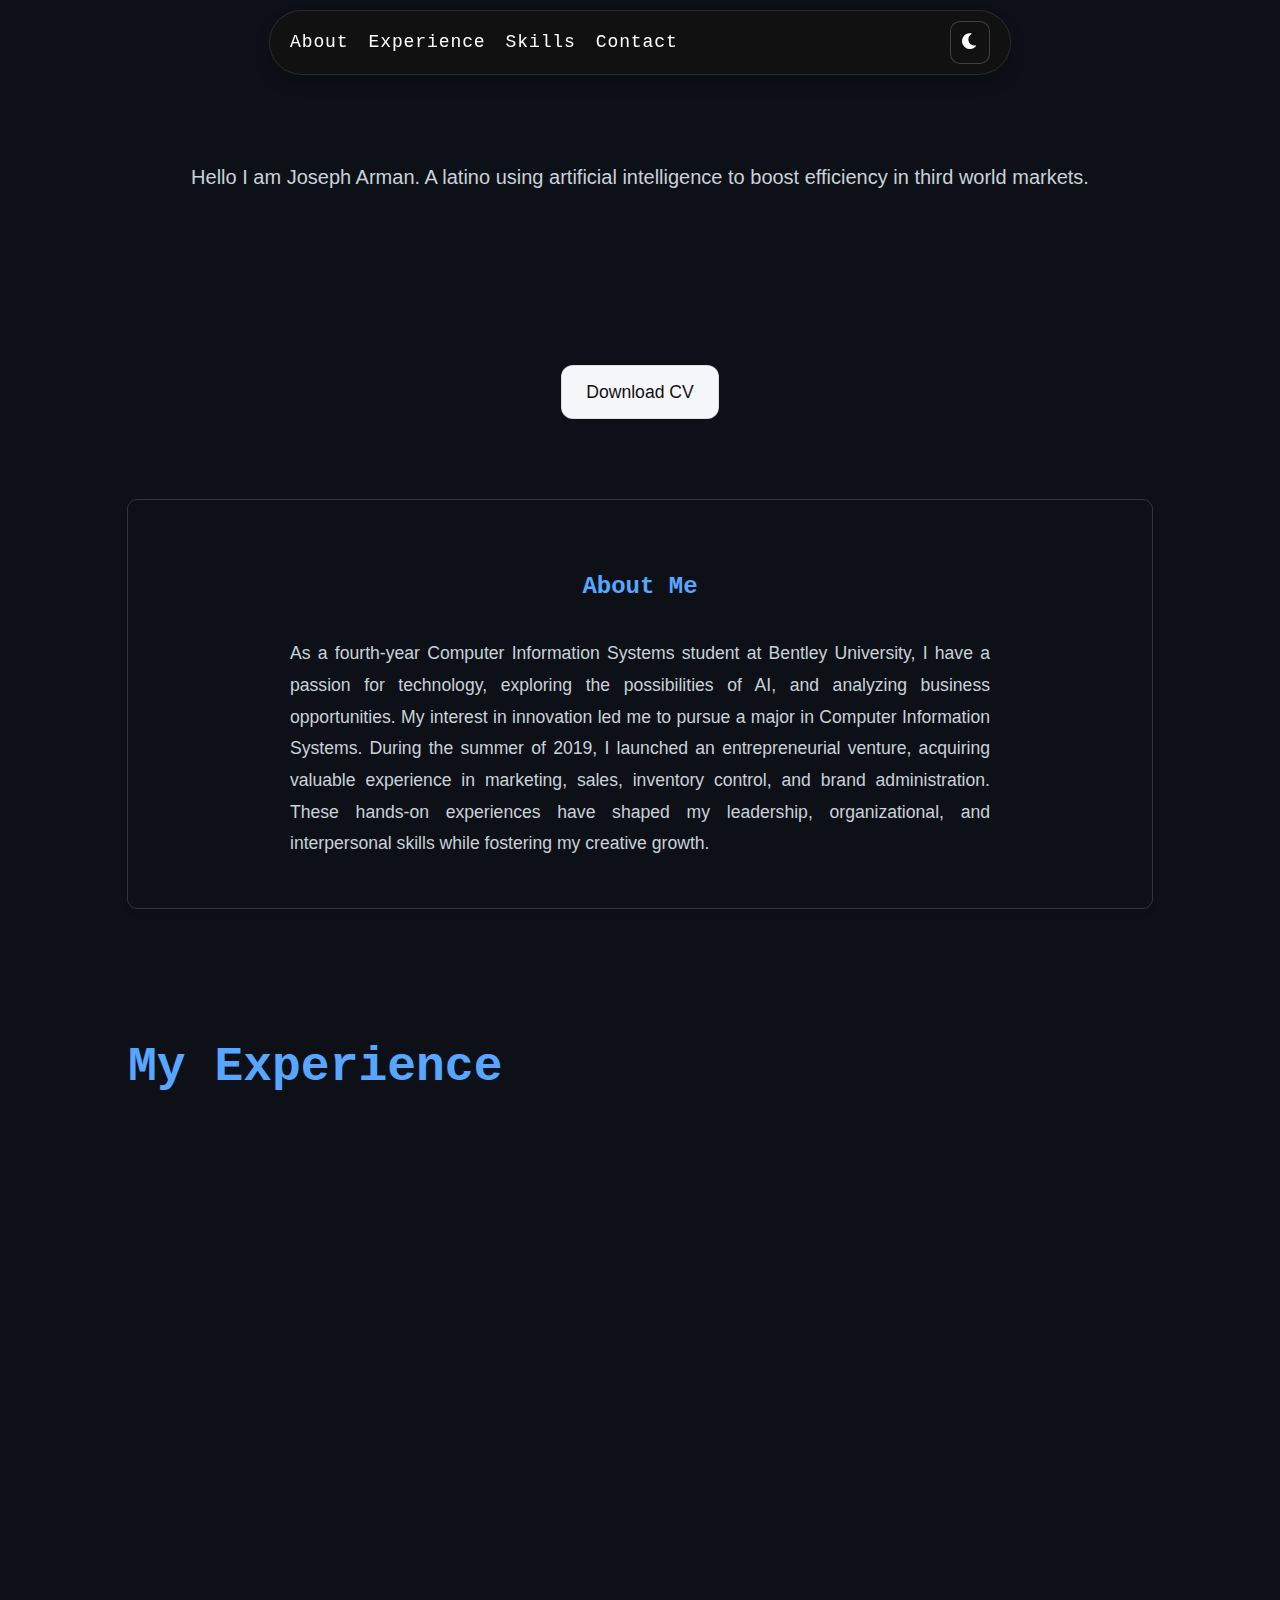
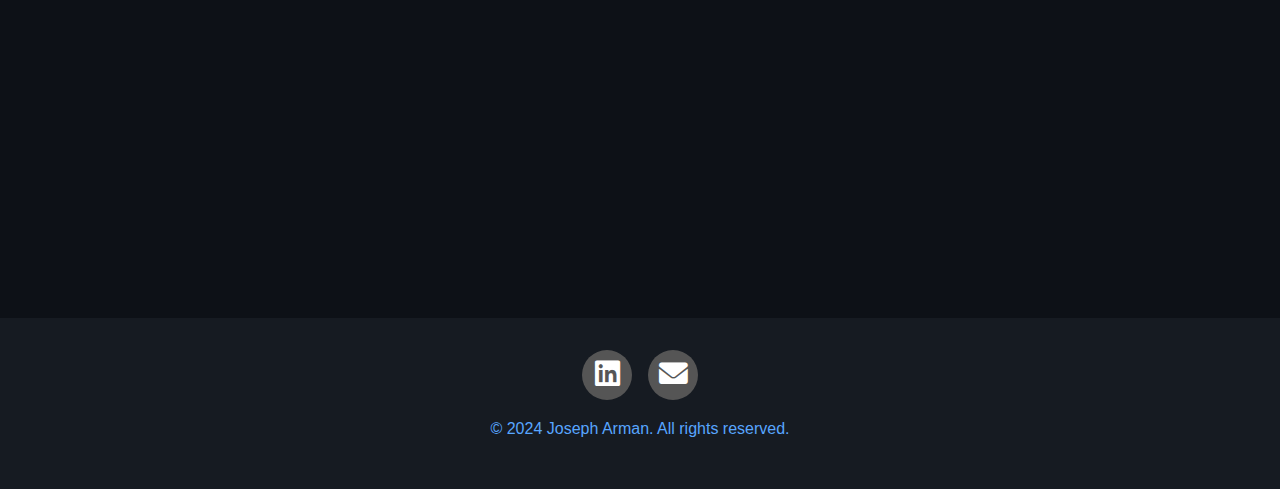
==== commit 3c3c7c56: "latino" ====
--- a/index.html
+++ b/index.html
@@ -37,10 +37,10 @@
 
     <section id="hero">
         <div class="hero-content">
+            <p>Hello I am Joseph Arman. A latino using artificial intelligence to boost efficiency in third world markets. </p> <br>
             <h2 class="hero-text">
             <span class="typed-text"></span>
             </h2>
-            <p>A passionate software engineer striving for efficiency by implementing AI to automate processes. </p> <br>
             <a href="https://docs.google.com/document/d/1jFRpaFwu73s3tJ6OnKbB0YGa8pDYRDem/edit?usp=sharing&ouid=113124627461045429007&rtpof=true&sd=true" class="download-btn">Download CV</a>
         </div>
         </div>
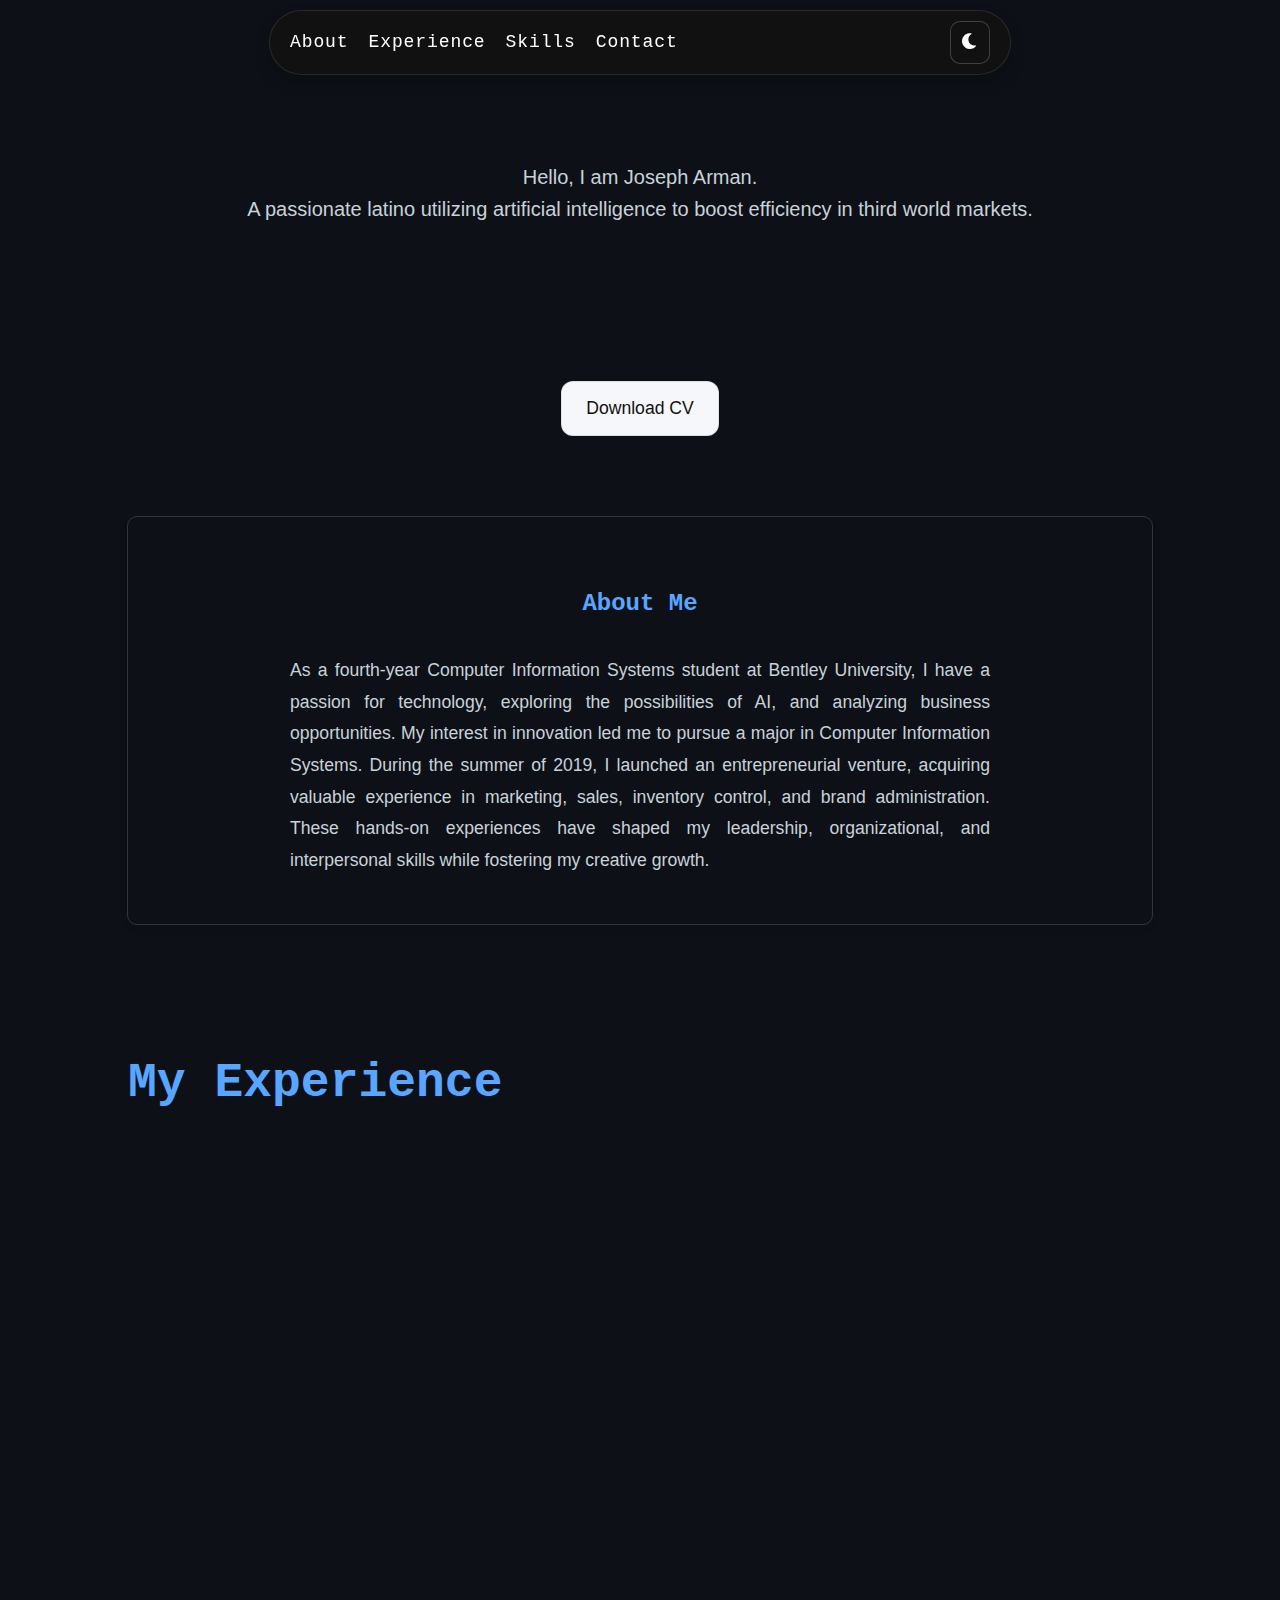
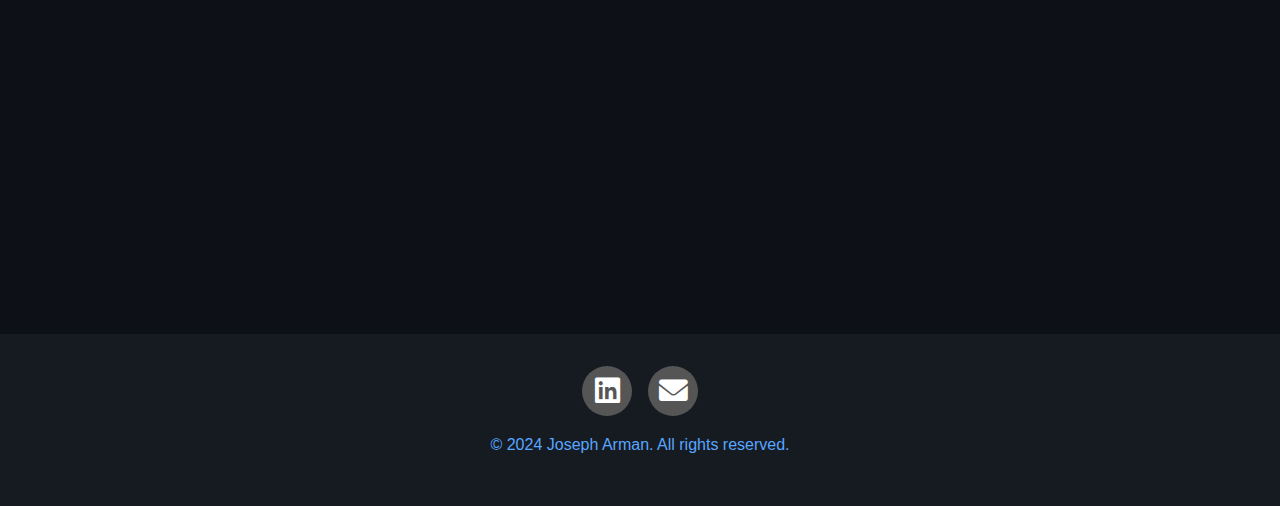
==== commit 9e4ff586: "update" ====
--- a/index.html
+++ b/index.html
@@ -37,7 +37,7 @@
 
     <section id="hero">
         <div class="hero-content">
-            <p>Hello I am Joseph Arman. A latino using artificial intelligence to boost efficiency in third world markets. </p> <br>
+            <p>Hello, I am Joseph Arman. <br> A passionate latino utilizing artificial intelligence to boost efficiency in third world markets. </p> 
             <h2 class="hero-text">
             <span class="typed-text"></span>
             </h2>
--- a/style.css
+++ b/style.css
@@ -198,7 +198,8 @@
 }
 
 #hero h2 {
-    font-size: 2.5rem;
+    font-size: 3rem;
+    font-weight: 600;
     color: #58a6ff; /* Coder-theme color */
 }
 
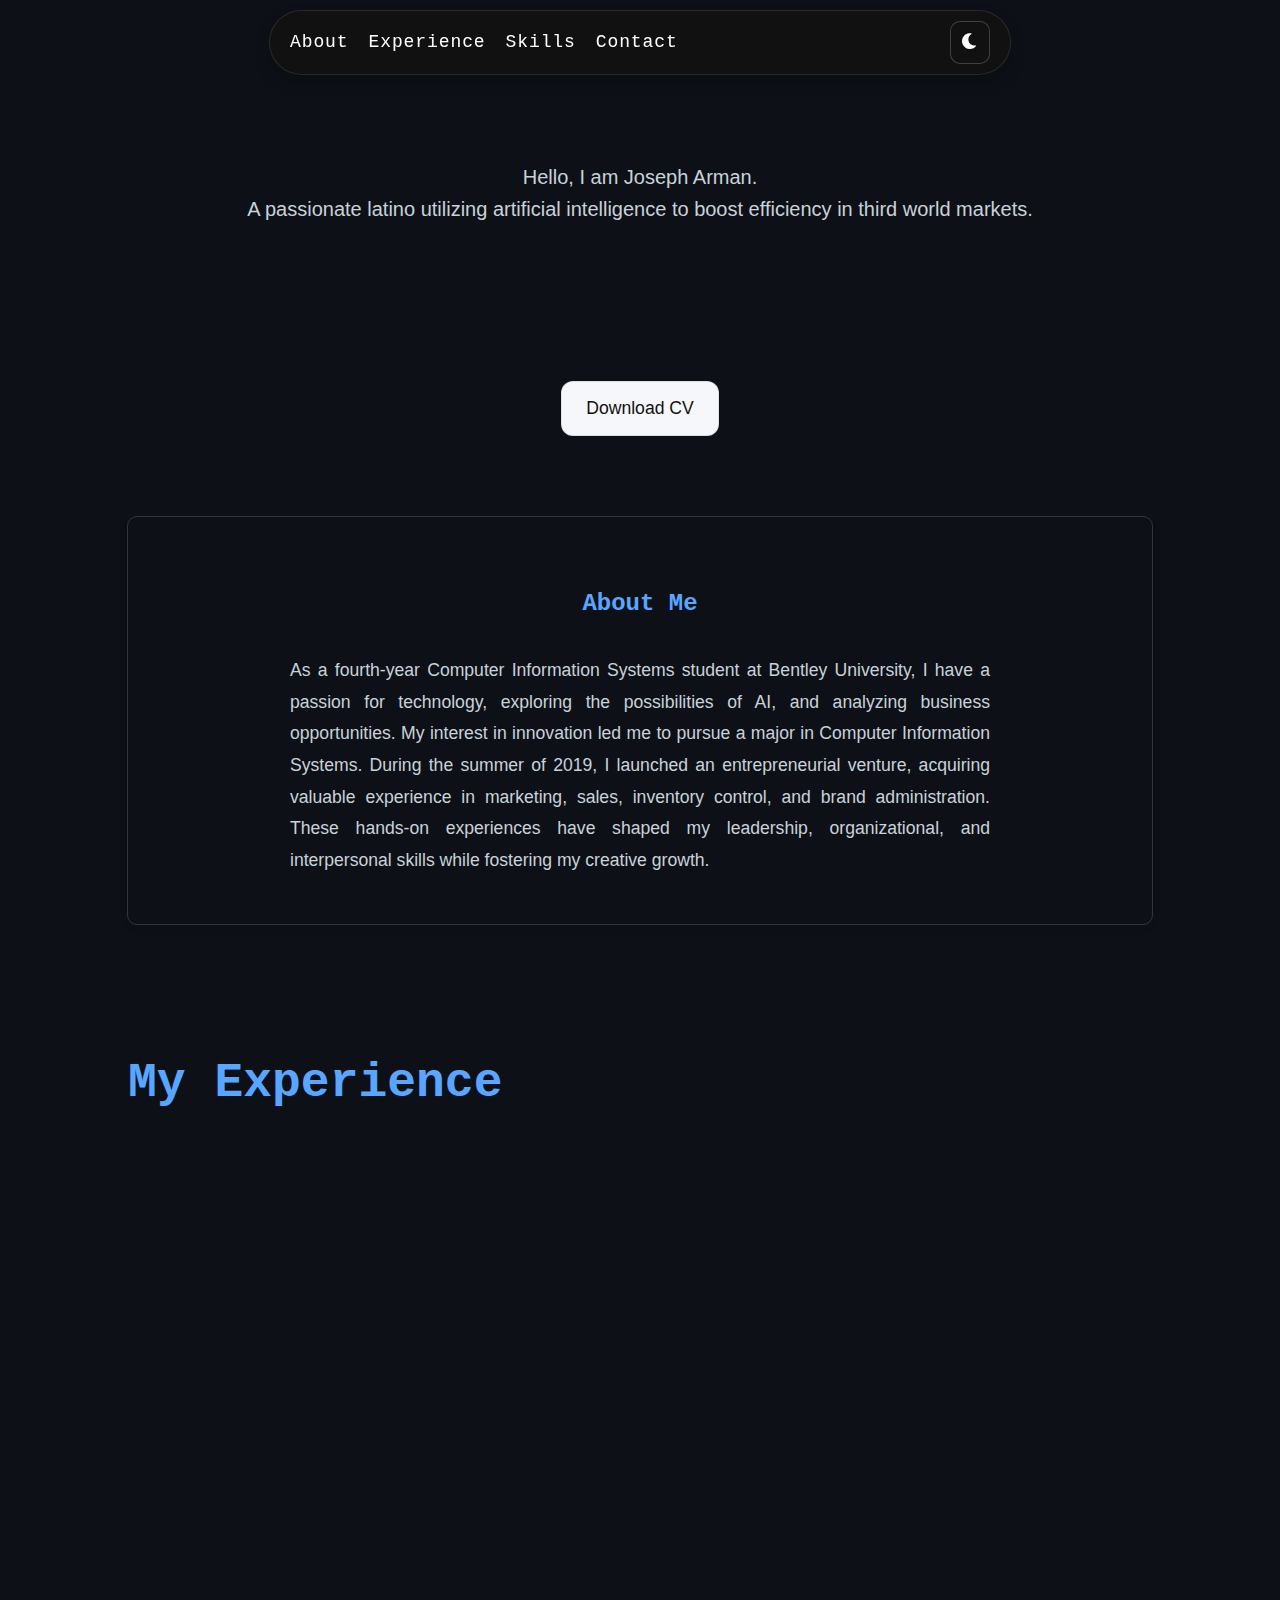
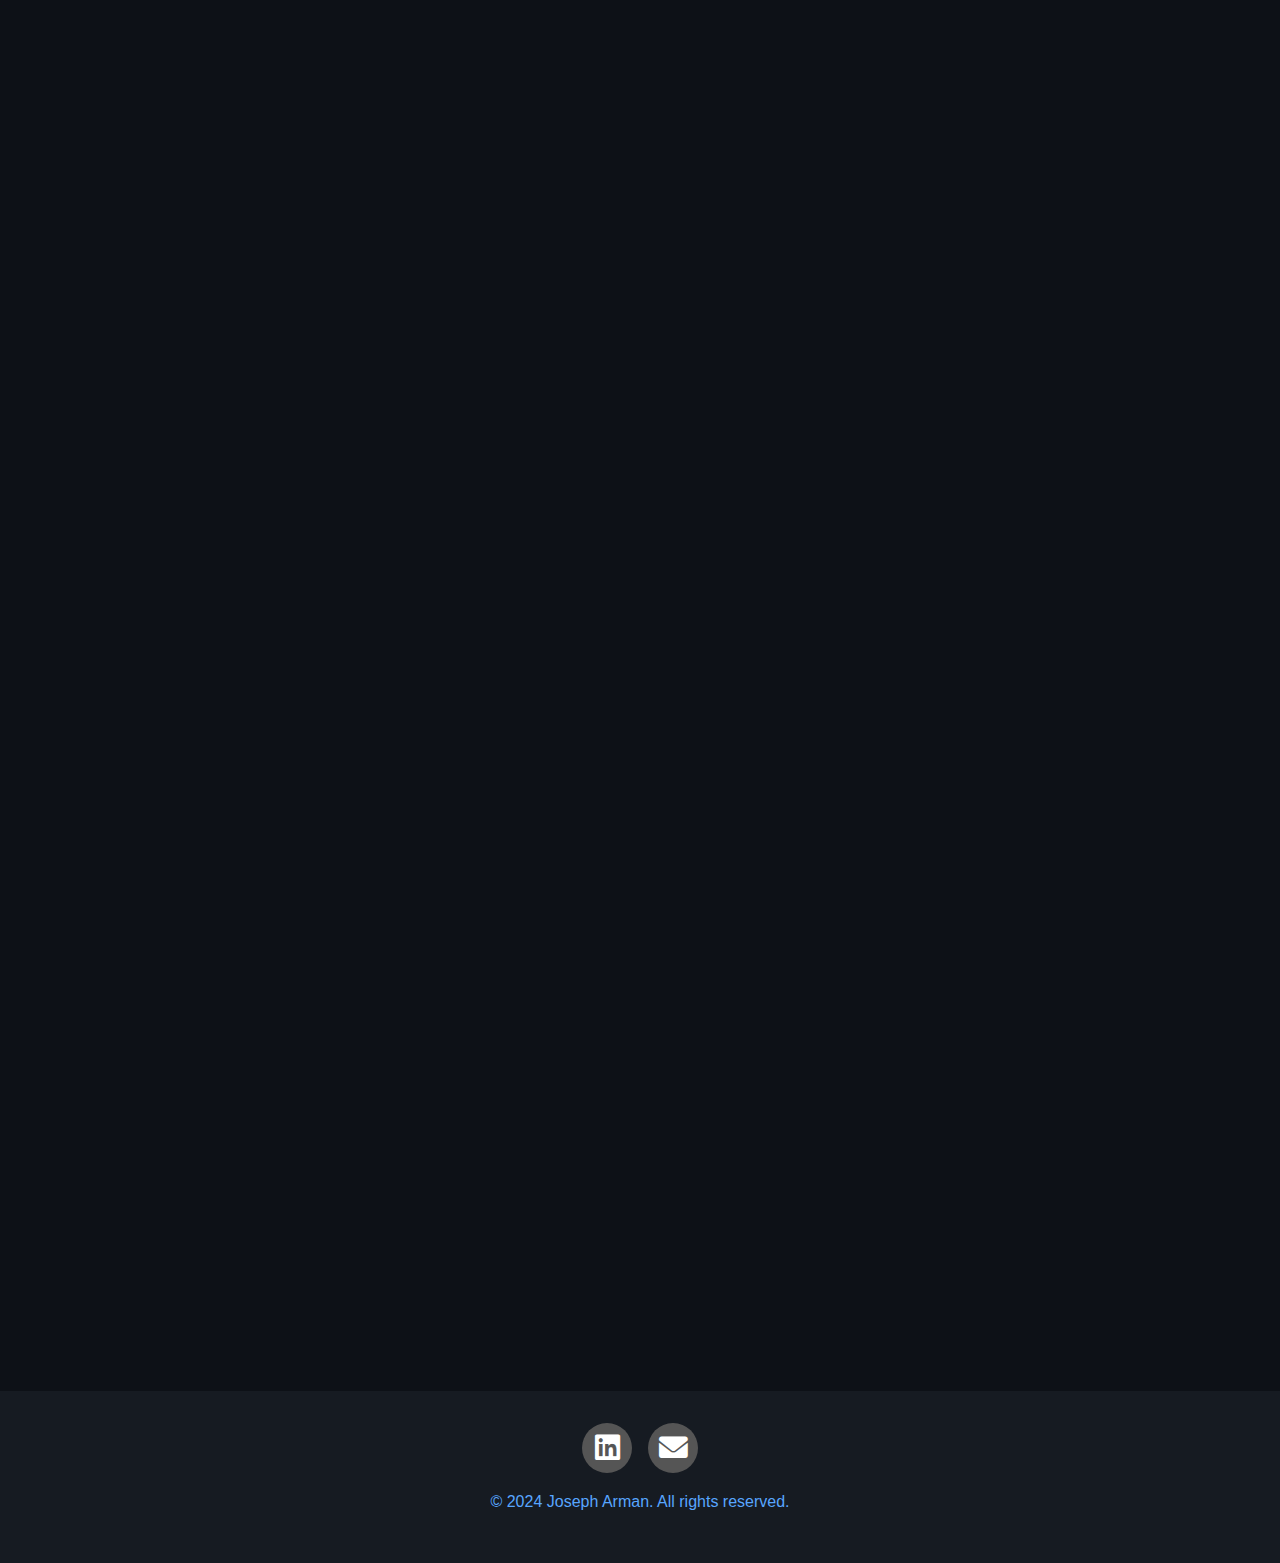
==== commit d93218a6: "changes to courses and certidications" ====
--- a/index.html
+++ b/index.html
@@ -72,7 +72,7 @@
     </section>
 
     <section id="technologies" class="container" data-aos="fade-up">
-        <h2>Technologies</h2>
+        <h2>Skills</h2>
         <div class="technologies-grid">
             <a href="https://docs.python.org/3/" target="_blank" class="tech-item">
                 <img src="images/python.png" alt="Python">
@@ -102,13 +102,36 @@
     </section>
     
 
-    <!-- Skills Section -->
-    <section id="skills" class="container" data-aos="fade-up">
-        <h2>Certifications</h2>
-        <ul>
-            <li><strong>Certifications:</strong> AWS, Google Analytics, Adobe EP, Marketo, HubSpot Marketing</li>
-        </ul>
-    </section>
+  <!-- Skills Section -->
+<section id="skills" class="container" data-aos="fade-up">
+    <h2>Certifications</h2>
+    <ul>
+        <li><strong><a href="https://drive.google.com/file/d/1iIpKFnIIpxFQJNBNjPOFe3l0sk_c3amo/view?usp=sharing" target="_blank">
+            HubSpot Academy Digital Marketing</a></strong>
+        </li>
+        <li><strong><a href="https://drive.google.com/file/d/1hFkqf_cQbB_s_014zqLT9MOFw31XzCBJ/view?usp=sharing" target="_blank">
+            HubSpot Academy Email Marketing</a></strong>
+        </li>
+        <li><strong><a href="https://drive.google.com/file/d/1D9NbfZkniAzp8DdofeRo1mAz_id1bhMk/view?usp=sharing" target="_blank">
+            HubSpot Academy Content Marketing</a></strong>
+        </li>
+        <li><strong><a href="https://drive.google.com/file/d/1svlPpnyO5d2QkaUb9kHt7-XDbX1trTYF/view?usp=sharing" target="_blank">
+            Google Analytics Certification</a></strong>
+        </li>
+    </ul>
+</section>
+
+<!-- Courses Section -->
+<section id="courses" class="container" data-aos="fade-up">
+    <h2>Courses</h2>
+    <ul>
+        <li><strong>Amazon Web Services (AWS) Foundations:</strong> Completed an in-depth course covering cloud computing, AWS core services, and best practices for deploying applications on AWS.</li>
+        <li><strong>Adobe Marketo:</strong> Completed a comprehensive course on marketing automation, learning how to create and optimize marketing campaigns using Adobe Marketo.</li>
+        <li><strong>Adobe Experience Platform:</strong> Gained hands-on experience in managing and utilizing customer data with Adobe Experience Platform, enhancing skills in data-driven marketing.</li>
+        <li><strong>Harvard CS50x - Introduction to Computer Science:</strong> Completed Harvard's renowned CS50x course, which covered fundamental computer science concepts, algorithms, data structures, and web development.</li>
+    </ul>
+</section>
+
 
     <section id="contact" class="container" data-aos="fade-up">
         <h2>Contact Me</h2>
--- a/style.css
+++ b/style.css
@@ -258,7 +258,7 @@
 
 /* Skills Section */
 #skills {
-    padding: 1rem 0;
+    padding: 2rem 0;
     background-color: #161b22;
 }
 
@@ -287,6 +287,42 @@
     padding: 1rem;
     border-radius: 5px;
     border: 1px solid #30363d;
+    color: #79c0ff;
+}
+
+/* Courses Section */
+#courses {
+    margin-top: 3rem;
+    padding: 1rem 0;
+    background-color: #161b22;
+}
+
+#courses h2 {
+    text-align: left;
+    font-size: 3rem;
+    margin-left: 2rem;
+    margin-bottom: 1rem;
+    margin-top: 1rem;
+    color: #58a6ff;
+}
+
+#courses ul {
+    list-style: none;
+    padding: 0;
+    display: flex;
+    justify-content: center;
+    gap: 5rem;
+    flex-wrap: wrap;
+}
+
+#courses ul li {
+    font-size: 1.25rem;
+    text-align: center;
+    background-color: #0d1117;
+    padding: 1rem;
+    border-radius: 5px;
+    border: 1px solid #30363d;
+    max-width: 90%;
     color: #79c0ff;
 }
 
@@ -527,7 +563,15 @@
 /* Technologies section */
 #technologies {
     text-align: center;
-    margin-top: 3rem;
+    margin-top: 0rem;
+
+}
+
+#technologies h2 {
+    text-align: left;
+    margin-bottom: 2rem;
+    font-size: 3rem;
+    color: #58a6ff;
 }
 
 .technologies-grid {
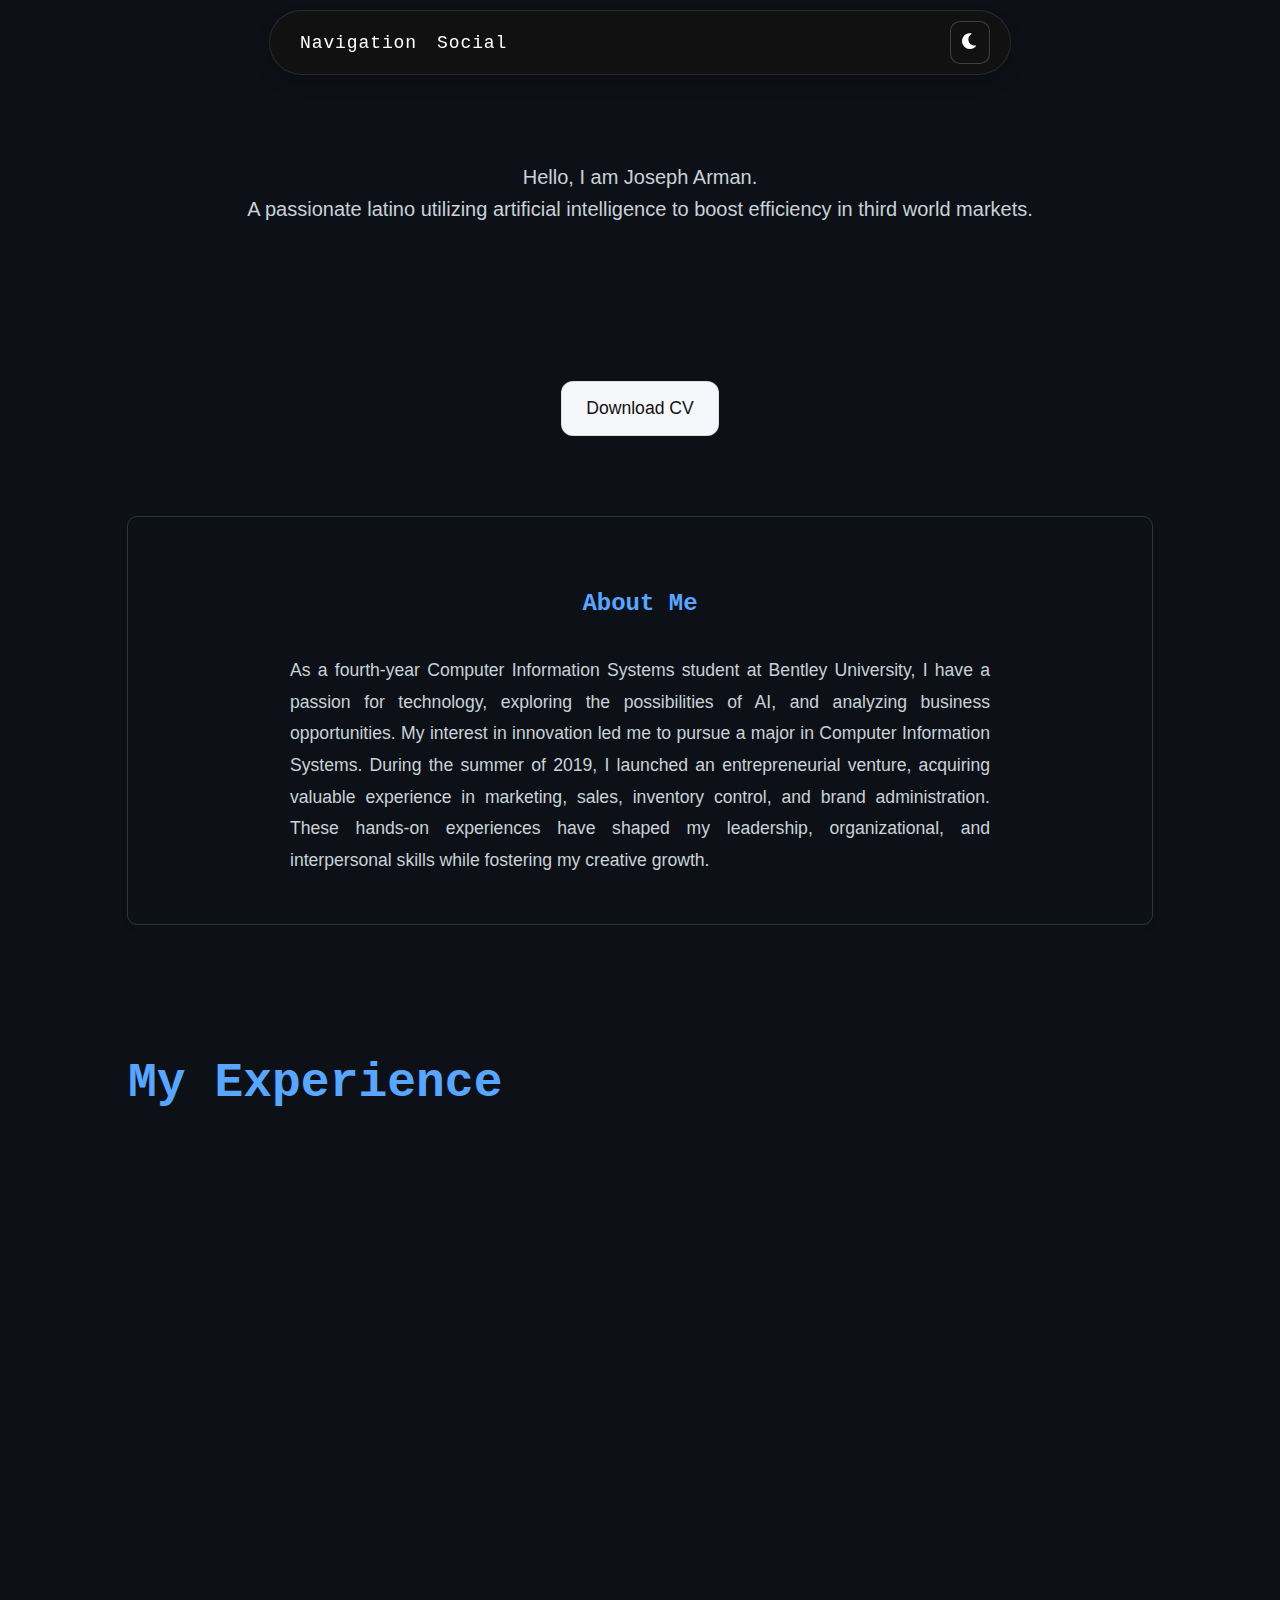
==== commit 795878a0: "button drop" ====
--- a/index.html
+++ b/index.html
@@ -16,20 +16,47 @@
     <header class="sticky-header">
         <div class="header-content">
             <div class="time-display">
-                
                 <span id="current-time"></span>
             </div>
+    
+            <!-- Navigation Dropdown -->
             <nav class="navigation">
-                <a href="#about">About</a>
-                <a href="#experience">Experience</a>
-                <a href="#technologies">Skills</a>
-                <a href="#contact">Contact</a>
+                <div class="dropdown">
+                    <button class="dropbtn">Navigation</button>
+                    <div class="dropdown-content">
+                        <a href="#hero">Landing</a>
+                        <a href="#about">About Me</a>
+                        <a href="#experience">Experience</a>
+                        <a href="#technologies">Skills</a>
+                        <a href="#skills">Certifications</a>
+                        <a href="#courses">Courses</a>
+                        <a href="#projects">Projects</a>
+                        <a href="#contact">Contact</a>
+                    </div>
+                </div>
+    
+                <div class="dropdown">
+                    <button class="dropbtn">Social</button>
+                    <div class="dropdown-content">
+                        <a href="https://github.com/yourusername" target="_blank">
+                            <i class="fab fa-github"></i> GitHub
+                        </a>
+                        <a href="https://www.linkedin.com/in/yourprofile" target="_blank">
+                            <i class="fab fa-linkedin"></i> LinkedIn
+                        </a>
+                        <a href="mailto:josepharmancollege@gmail.com" target="_blank">
+                            <i class="fas fa-envelope"></i> Email
+                            </a>
+                    </div>
+                </div>
             </nav>
+    
             <button class="theme-toggle">
                 <i class="fas fa-moon"></i>
             </button>
         </div>
     </header>
+    
 
     <div class="scroll-line-container">
         <div class="scroll-line"></div>
@@ -159,19 +186,6 @@
     </section>
     
     
-
-    <!-- Footer Section with LinkedIn and Email Icons -->
-    <footer>
-        <div class="footer-icons">
-            <a href="https://www.linkedin.com/in/joseph-arman-857292232/" target="_blank">
-                <i class="fab fa-linkedin"></i>
-            </a>
-            <a href="mailto:josepharmancollege@gmail.com" target="_blank">
-                <i class="fas fa-envelope"></i>
-            </a>
-        </div>
-        <p>&copy; 2024 Joseph Arman. All rights reserved.</p>
-    </footer>
 
     <script>
         document.getElementById('contact-form').addEventListener('submit', function(e) {
--- a/style.css
+++ b/style.css
@@ -652,3 +652,56 @@
     background: linear-gradient(to bottom, #00f, #0ff); /* Gradient effect */
     transition: height 0.1s ease-out;
 }
+
+
+/* General Dropdown Styling */
+.dropdown {
+    position: relative;
+    display: inline-block;
+}
+
+/* Dropdown Button Styling */
+.dropbtn {
+    background-color: #111;
+    color: white;
+    padding: 10px;
+    font-size: 18px;
+    border: none;
+    cursor: pointer;
+    border-radius: 5px;
+    font-family: 'Roboto Mono', monospace;
+    letter-spacing: 0.05em;
+}
+
+/* Dropdown Content (hidden by default) */
+.dropdown-content {
+    display: none;
+    position: absolute;
+    background-color: #0d1117;
+    min-width: 160px;
+    box-shadow: 0 8px 16px rgba(0, 0, 0, 0.2);
+    border-radius: 5px;
+    z-index: 1;
+}
+
+.dropdown:hover .dropdown-content {
+    display: block;
+    border: 0.7px ridge rgba(255, 255, 255, 0.312);
+}
+
+/* Links inside the dropdown */
+.dropdown-content a {
+    color: white;
+    font-size: 15px;
+    padding: 8px 14px;
+    text-decoration: none;
+    display: block;
+    font-family: 'Roboto Mono', monospace;
+    letter-spacing: 0.05em;
+}
+
+
+/* Show the dropdown menu on hover */
+.dropdown:hover .dropdown-content {
+    display: block;
+}
